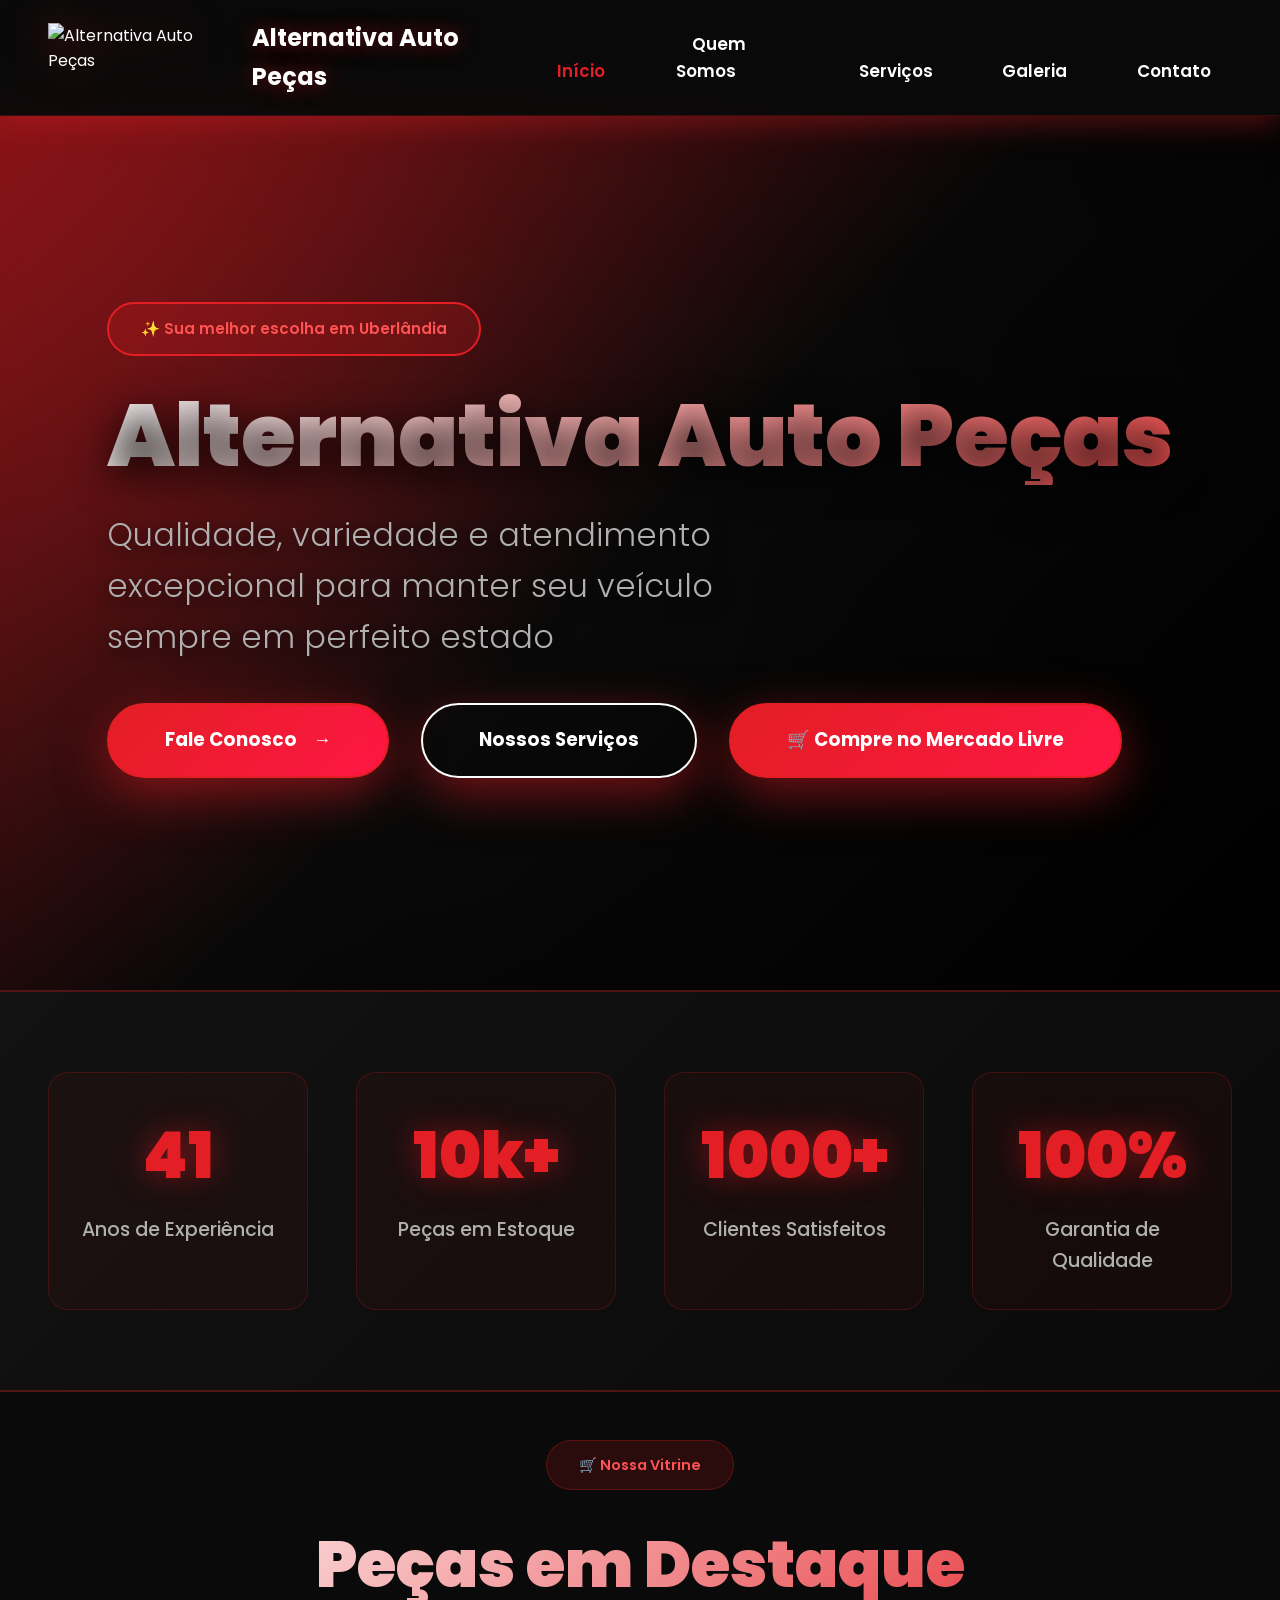
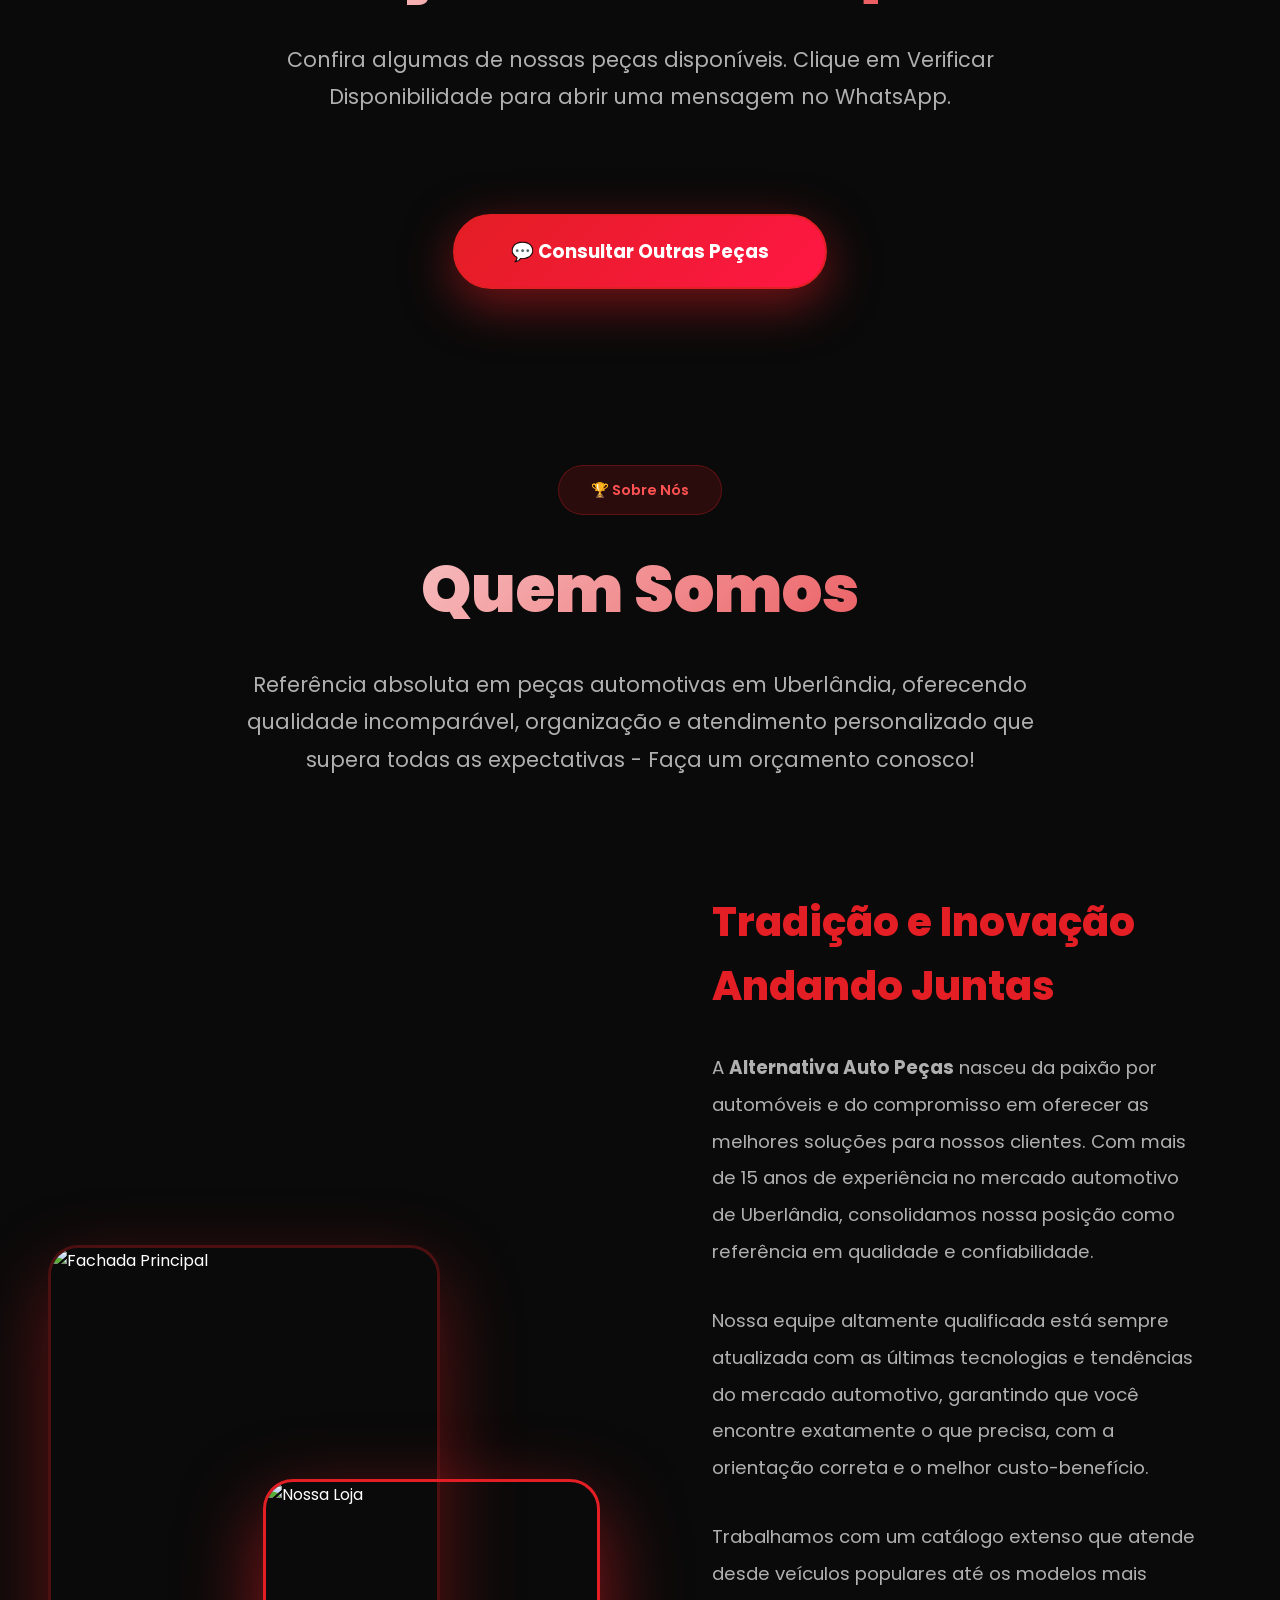
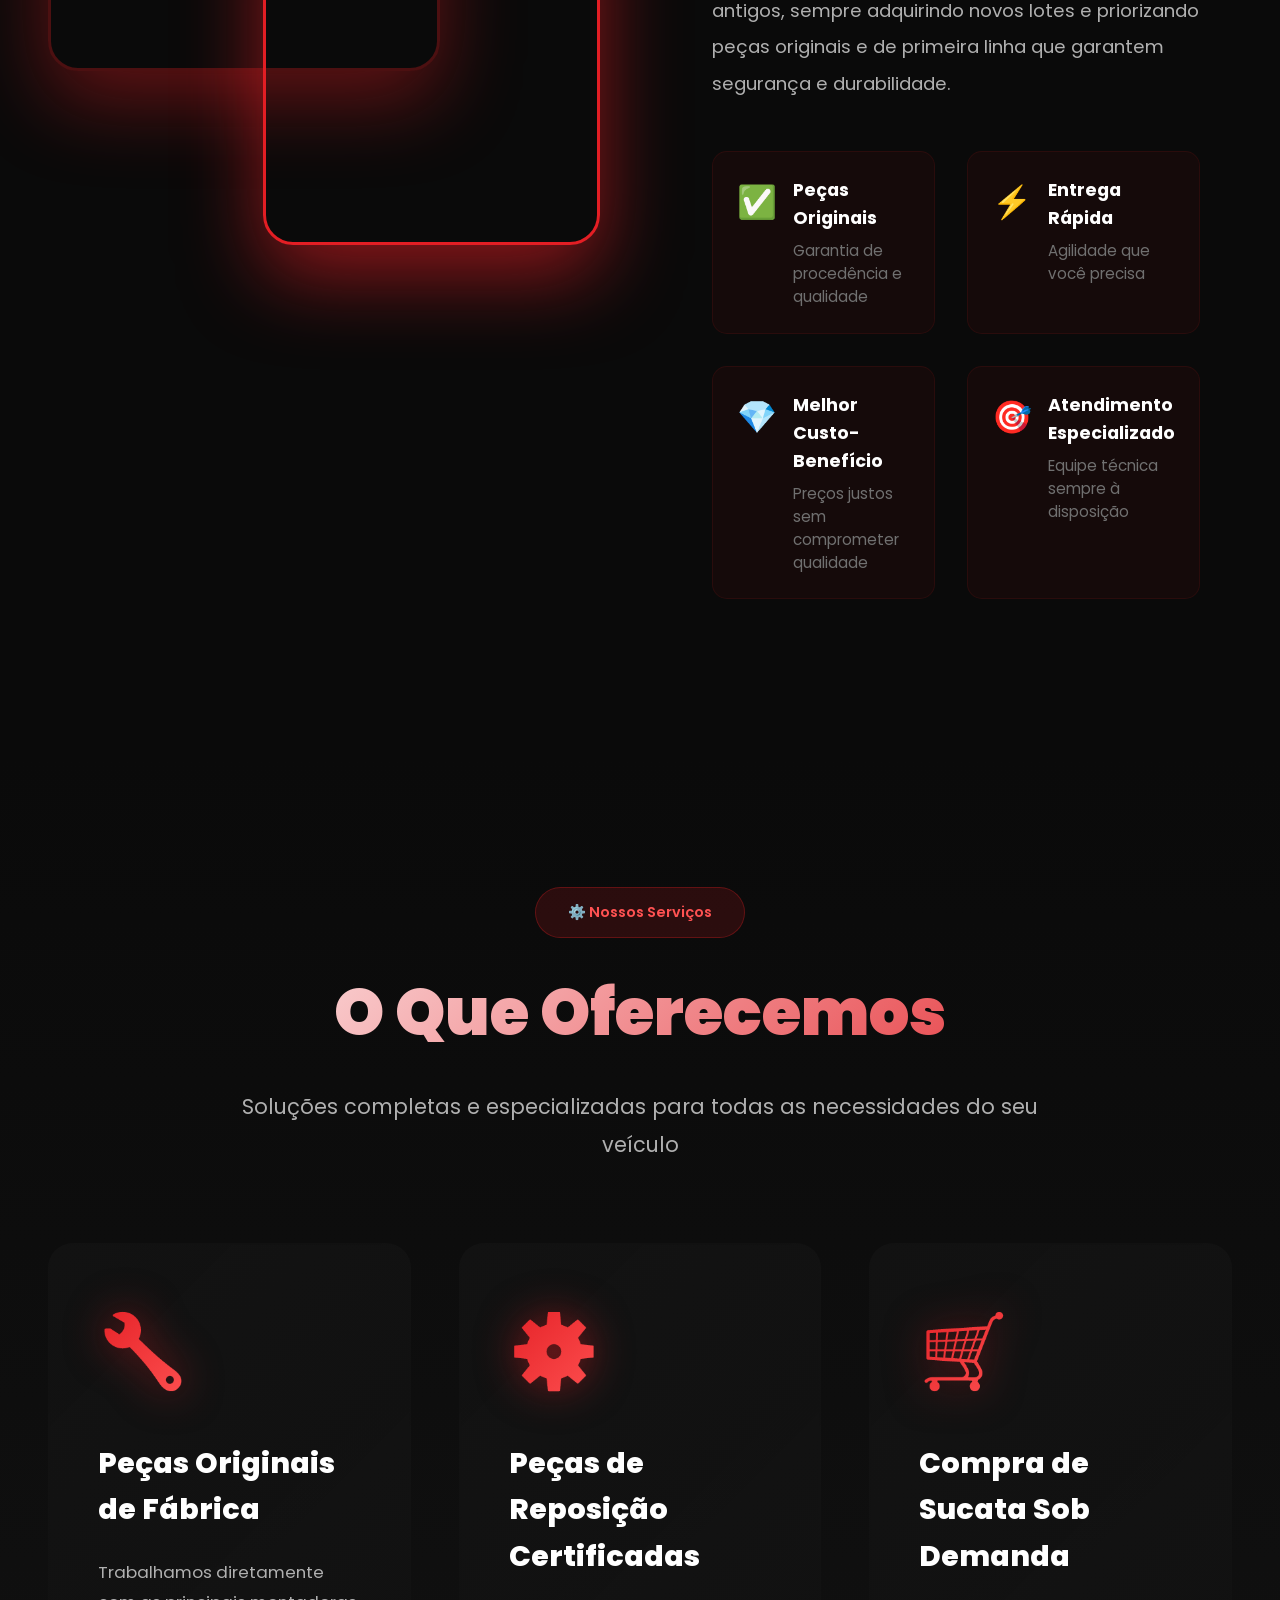
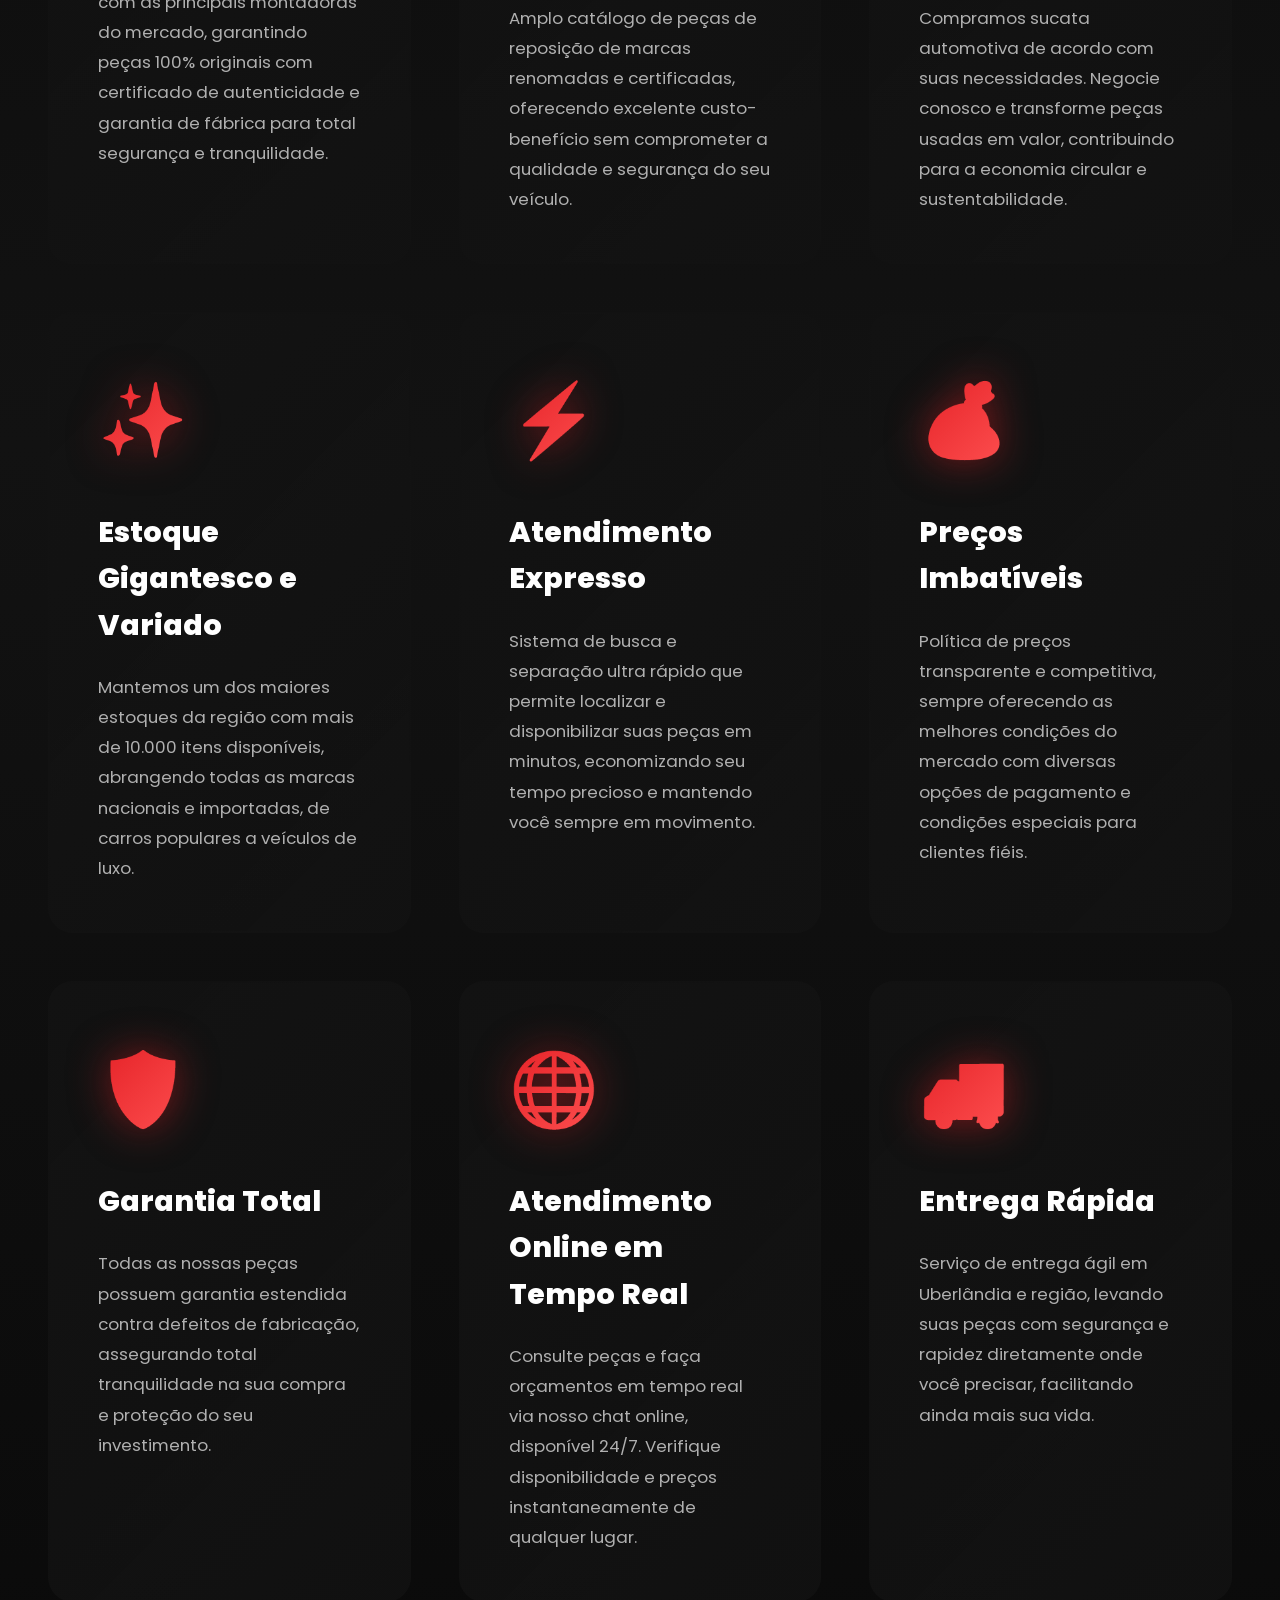
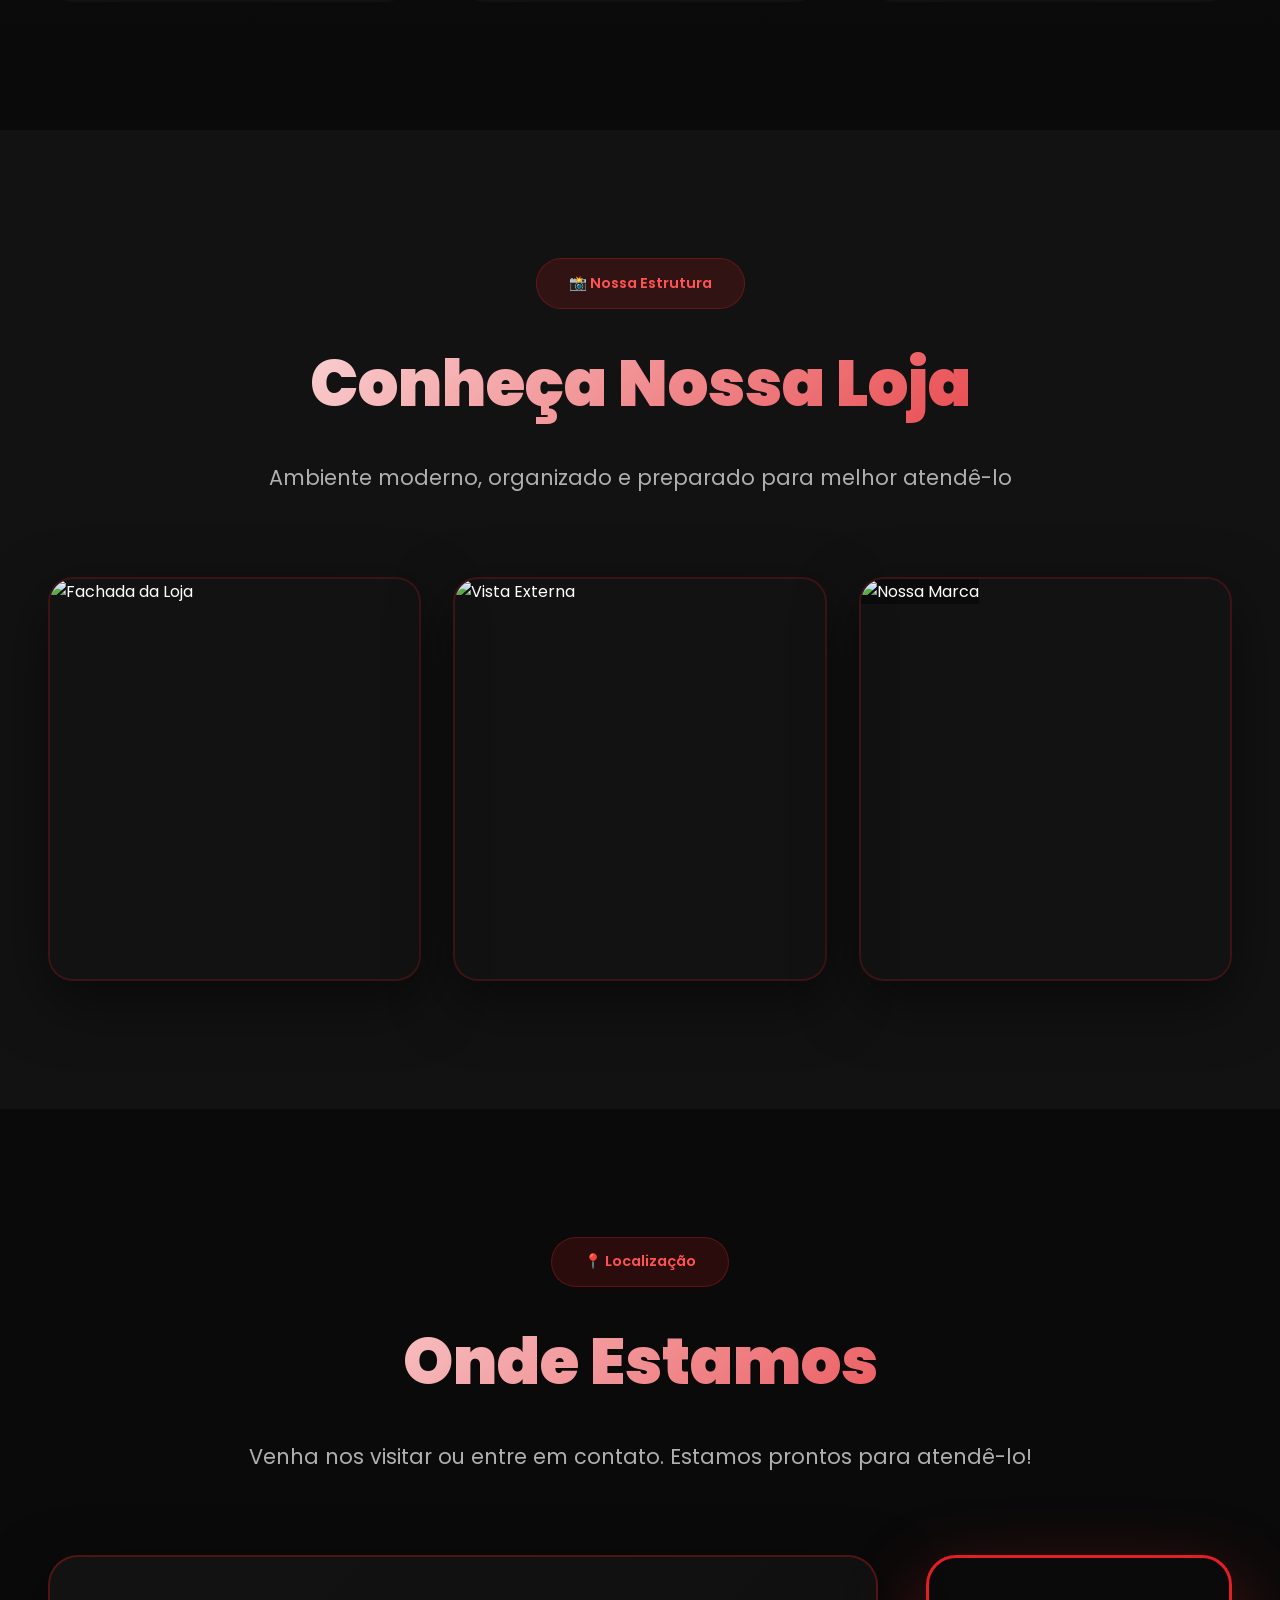
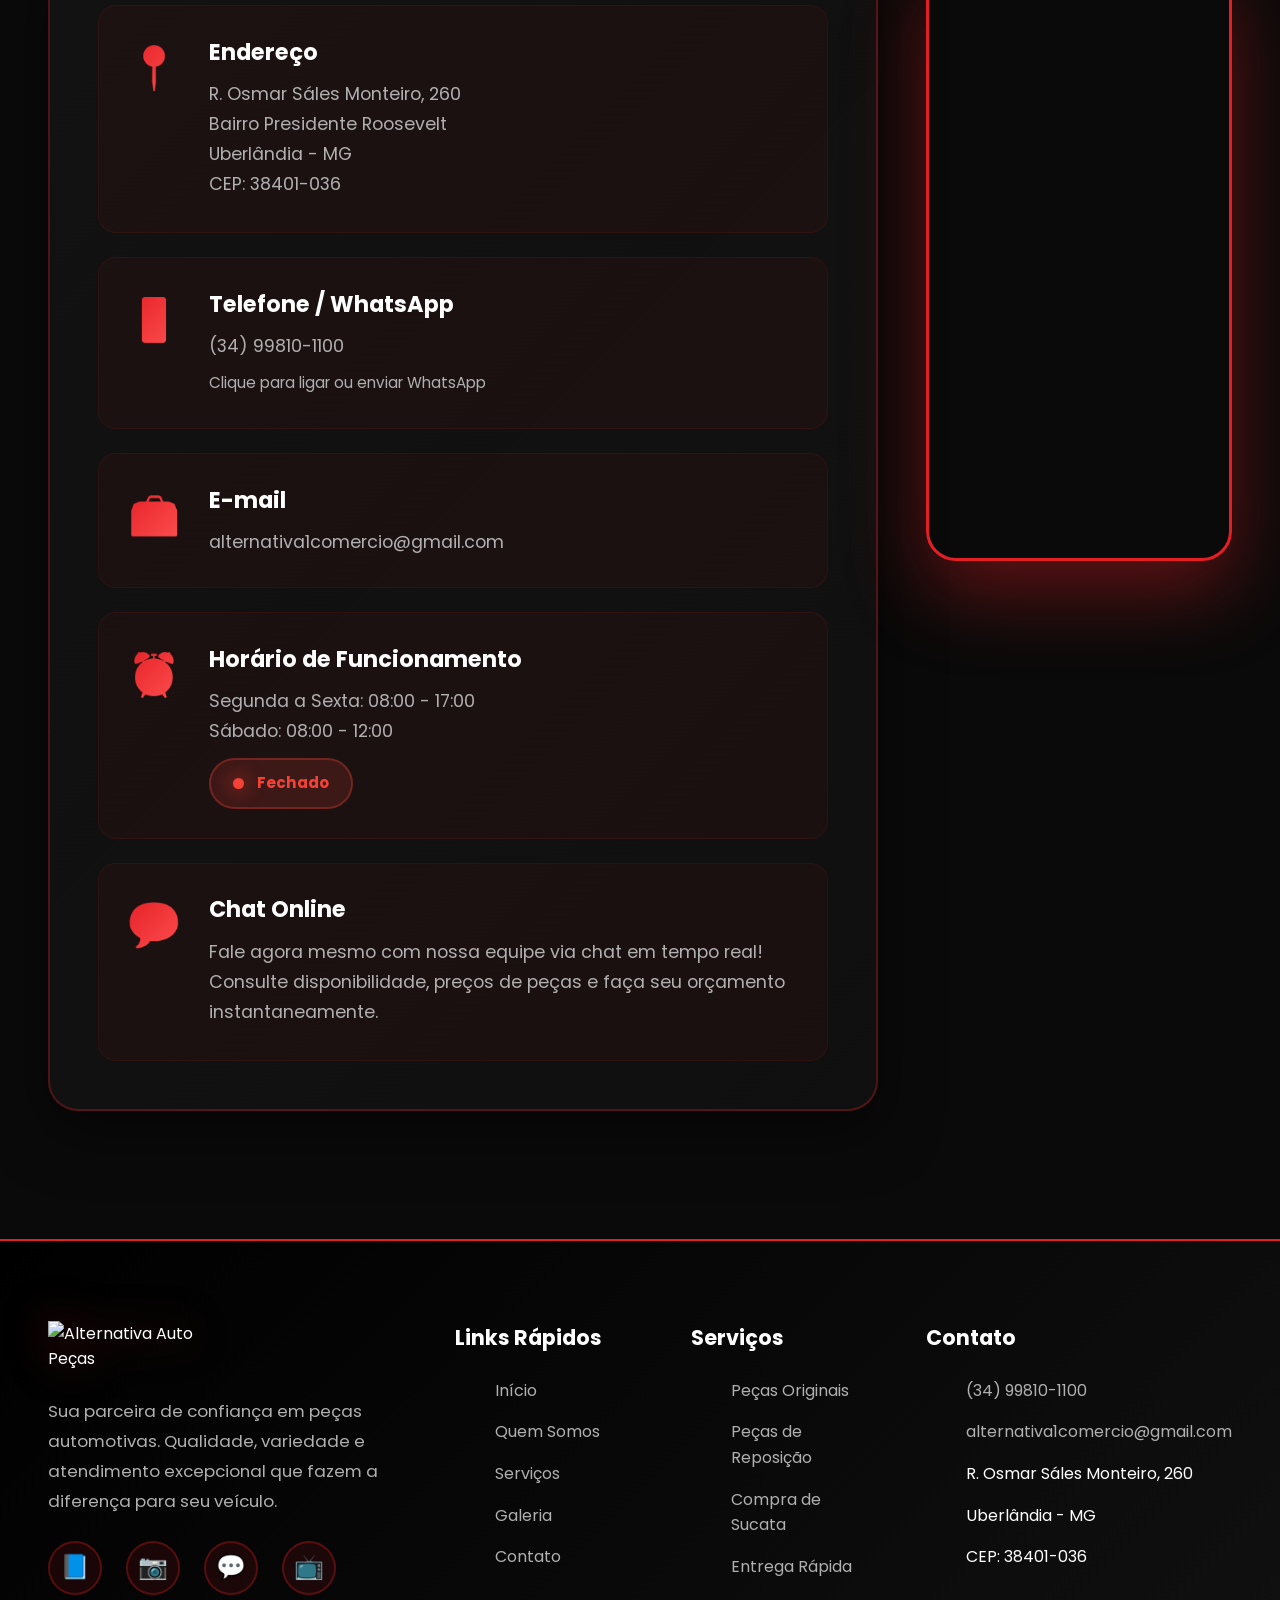
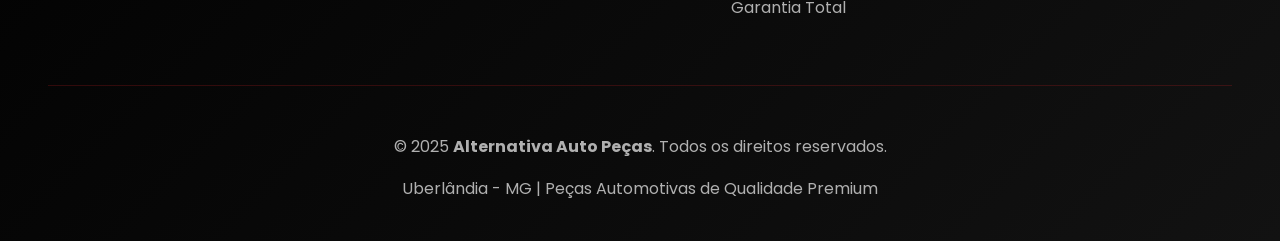
==== index.html @ 14ed237f "Update index.html" ====
<!DOCTYPE html>
<html lang="pt-BR">
<head>
    <meta charset="UTF-8">
    <meta name="viewport" content="width=device-width, initial-scale=1.0, maximum-scale=5.0, user-scalable=yes">
    <title>Alternativa Auto Peças - Líder em Peças Automotivas em Uberlândia</title>
    <link href="https://fonts.googleapis.com/css2?family=Poppins:wght@300;400;500;600;700;800;900&display=swap" rel="stylesheet">
    <style>
        * {
            margin: 0;
            --primary-red: #E31E24;
            --dark-red: #B71C1C;
            --light-red: #FF5252;
            --accent-red: #FF1744;
            --dark-bg: #0a0a0a;
            --darker-bg: #000000;
            --card-bg: #121212;
            --text-light: #ffffff;
            --text-gray: #b0b0b0;
            --text-dark-gray: #707070;
        }

        html {
            overflow-x: hidden;
            width: 100%;
        }

        body {
            font-family: 'Poppins', sans-serif;
            background: var(--dark-bg);
            color: var(--text-light);
            line-height: 1.6;
            overflow-x: hidden;
            width: 100%;
            max-width: 100vw;
        }
        
        /* Scrollbar */
        ::-webkit-scrollbar {
            width: 10px;
        }

        ::-webkit-scrollbar-track {
            background: var(--darker-bg);
        }

        ::-webkit-scrollbar-thumb {
            background: var(--primary-red);
            border-radius: 10px;
        }

        /* Header Premium */
        header {
            background: rgba(10, 10, 10, 0.95);
            padding: 1.2rem 0;
            position: fixed;
            width: 100%;
            top: 0;
            z-index: 10000;
            box-shadow: 0 5px 30px rgba(227, 30, 36, 0.4);
            backdrop-filter: blur(20px);
            border-bottom: 1px solid rgba(227, 30, 36, 0.2);
        }

        nav {
            max-width: 1600px;
            margin: 0 auto;
            display: flex;
            justify-content: space-between;
            align-items: center;
            padding: 0 3rem;
        }

        .logo-container {
            display: flex;
            align-items: center;
            gap: 1.5rem;
        }

        .logo {
            height: 70px;
            filter: drop-shadow(0 0 20px rgba(227, 30, 36, 0.6));
            transition: all 0.4s ease;
        }

        .logo:hover {
            transform: scale(1.08) rotate(-2deg);
            filter: drop-shadow(0 0 30px rgba(227, 30, 36, 0.9));
        }

        .brand-name {
            font-size: 1.5rem;
            font-weight: 700;
            color: var(--text-light);
            text-shadow: 0 0 20px rgba(227, 30, 36, 0.5);
        }

        .nav-links {
            display: flex;
            gap: 3rem;
            list-style: none;
        }

        .nav-links a {
            color: var(--text-light);
            text-decoration: none;
            font-weight: 600;
            font-size: 1.05rem;
            transition: all 0.3s ease;
            position: relative;
            padding: 0.5rem 1rem;
        }

        .nav-links a::before {
            content: '';
            position: absolute;
            top: 0;
            left: 0;
            width: 100%;
            height: 100%;
            background: linear-gradient(135deg, var(--primary-red), var(--accent-red));
            opacity: 0;
            border-radius: 8px;
            transition: opacity 0.3s ease;
            z-index: -1;
        }

        .nav-links a:hover::before {
            opacity: 0.15;
        }

        .nav-links a:hover {
            color: var(--light-red);
            transform: translateY(-2px);
        }

        /* Hero Premium */
        .hero {
            margin-top: 90px;
            height: 100vh;
            position: relative;
            display: flex;
            align-items: center;
            justify-content: center;
            overflow: hidden;
        }

        .hero-background {
            position: absolute;
            top: 0;
            left: 0;
            width: 100%;
            height: 100%;
            z-index: 0;
        }

        .hero-slider {
            position: absolute;
            top: 0;
            left: 0;
            width: 100%;
            height: 100%;
        }

        .hero-slide {
            position: absolute;
            top: 0;
            left: 0;
            width: 100%;
            height: 100%;
            opacity: 0;
            transition: opacity 2s ease-in-out;
            background-size: cover;
            background-position: center;
        }

        .hero-slide.active {
            opacity: 1;
        }

        .hero-slide::before {
            content: '';
            position: absolute;
            top: 0;
            left: 0;
            width: 100%;
            height: 100%;
            background: linear-gradient(135deg, 
                rgba(227, 30, 36, 0.85) 0%, 
                rgba(10, 10, 10, 0.7) 50%,
                rgba(0, 0, 0, 0.95) 100%);
        }

        .hero-overlay {
            position: absolute;
            top: 0;
            left: 0;
            width: 100%;
            height: 100%;
            background: radial-gradient(circle at 30% 50%, transparent 0%, rgba(0, 0, 0, 0.5) 100%);
            z-index: 1;
        }

        .hero-content {
            position: relative;
            z-index: 2;
            max-width: 1400px;
            padding: 3rem;
            animation: fadeInUp 1.2s ease;
        }

        @keyframes fadeInUp {
            from {
                opacity: 0;
                transform: translateY(50px);
            }
            to {
                opacity: 1;
                transform: translateY(0);
            }
        }

        .hero-badge {
            display: inline-block;
            background: rgba(227, 30, 36, 0.2);
            border: 2px solid var(--primary-red);
            color: var(--light-red);
            padding: 0.8rem 2rem;
            border-radius: 50px;
            font-weight: 600;
            font-size: 0.95rem;
            margin-bottom: 2rem;
            backdrop-filter: blur(10px);
            animation: pulse 3s infinite;
        }

        @keyframes pulse {
            0%, 100% {
                box-shadow: 0 0 20px rgba(227, 30, 36, 0.4);
            }
            50% {
                box-shadow: 0 0 40px rgba(227, 30, 36, 0.8);
            }
        }

        .hero h1 {
            font-size: 5.5rem;
            margin-bottom: 1.5rem;
            text-shadow: 0 10px 40px rgba(0, 0, 0, 0.9);
            font-weight: 900;
            line-height: 1.1;
            background: linear-gradient(135deg, #ffffff 0%, #ff5252 100%);
            -webkit-background-clip: text;
            -webkit-text-fill-color: transparent;
            background-clip: text;
        }

        .hero .subtitle {
            font-size: 2rem;
            margin-bottom: 2.5rem;
            color: var(--text-gray);
            text-shadow: 0 5px 20px rgba(0, 0, 0, 0.9);
            font-weight: 300;
            max-width: 700px;
        }

        .hero-buttons {
            display: flex;
            gap: 2rem;
            flex-wrap: wrap;
        }

        .cta-button {
            background: linear-gradient(135deg, var(--primary-red), var(--accent-red));
            color: white;
            padding: 1.3rem 3.5rem;
            text-decoration: none;
            border-radius: 50px;
            font-weight: 700;
            font-size: 1.15rem;
            display: inline-flex;
            align-items: center;
            gap: 1rem;
            transition: all 0.4s ease;
            box-shadow: 0 15px 50px rgba(227, 30, 36, 0.5);
            border: 2px solid var(--primary-red);
            position: relative;
            overflow: hidden;
        }

        .cta-button::before {
            content: '';
            position: absolute;
            top: 0;
            left: -100%;
            width: 100%;
            height: 100%;
            background: linear-gradient(90deg, transparent, rgba(255, 255, 255, 0.3), transparent);
            transition: left 0.6s ease;
        }

        .cta-button:hover::before {
            left: 100%;
        }

        .cta-button:hover {
            transform: translateY(-5px);
            box-shadow: 0 20px 60px rgba(227, 30, 36, 0.7);
        }
    
        .cta-secondary {
            background: transparent;
            border: 2px solid var(--text-light);
            color: var(--text-light);
        }

        .cta-secondary:hover {
            background: rgba(255, 255, 255, 0.1);
            border-color: var(--primary-red);
            color: var(--primary-red);
        }

        /* Stats Section */
        .stats-section {
            background: linear-gradient(135deg, var(--card-bg) 0%, var(--dark-bg) 100%);
            padding: 5rem 3rem;
            border-top: 2px solid rgba(227, 30, 36, 0.3);
            border-bottom: 2px solid rgba(227, 30, 36, 0.3);
        }

        .stats-container {
            max-width: 1600px;
            margin: 0 auto;
            display: grid;
            grid-template-columns: repeat(auto-fit, minmax(250px, 1fr));
            gap: 3rem;
        }

        .stat-card {
            text-align: center;
            padding: 2rem;
            background: rgba(227, 30, 36, 0.05);
            border-radius: 20px;
            border: 1px solid rgba(227, 30, 36, 0.2);
            transition: all 0.4s ease;
        }

        .stat-card:hover {
            transform: translateY(-10px);
            background: rgba(227, 30, 36, 0.1);
            border-color: var(--primary-red);
            box-shadow: 0 20px 60px rgba(227, 30, 36, 0.3);
        }

        .stat-number {
            font-size: 4rem;
            font-weight: 900;
            color: var(--primary-red);
            margin-bottom: 0.5rem;
            text-shadow: 0 0 30px rgba(227, 30, 36, 0.5);
        }

        .stat-label {
            font-size: 1.2rem;
            color: var(--text-gray);
            font-weight: 500;
        }

        /* About Section Premium */
        .about-section {
            padding: 8rem 3rem;
            max-width: 1600px;
            margin: 0 auto;
        }

        .section-header {
            text-align: center;
            margin-bottom: 5rem;
        }

        .section-badge {
            display: inline-block;
            background: rgba(227, 30, 36, 0.15);
            color: var(--light-red);
            padding: 0.8rem 2rem;
            border-radius: 50px;
            font-weight: 600;
            font-size: 0.9rem;
            margin-bottom: 1.5rem;
            border: 1px solid rgba(227, 30, 36, 0.3);
        }

        .section-title {
            font-size: 4rem;
            font-weight: 900;
            margin-bottom: 1.5rem;
            background: linear-gradient(135deg, var(--text-light) 0%, var(--primary-red) 100%);
            -webkit-background-clip: text;
            -webkit-text-fill-color: transparent;
            background-clip: text;
        }

        .section-description {
            font-size: 1.3rem;
            color: var(--text-gray);
            max-width: 800px;
            margin: 0 auto;
            line-height: 1.8;
        }

        .about-grid {
            display: grid;
            grid-template-columns: 1fr 1fr;
            gap: 5rem;
            align-items: center;
            margin-top: 4rem;
        }

        .about-images {
            position: relative;
            height: 600px;
        }

        .about-image-main {
            position: absolute;
            top: 0;
            left: 0;
            width: 70%;
            height: 70%;
            border-radius: 30px;
            overflow: hidden;
            box-shadow: 0 30px 80px rgba(227, 30, 36, 0.4);
            border: 3px solid rgba(227, 30, 36, 0.3);
        }

        .about-image-secondary {
            position: absolute;
            bottom: 0;
            right: 0;
            width: 60%;
            height: 60%;
            border-radius: 30px;
            overflow: hidden;
            box-shadow: 0 30px 80px rgba(227, 30, 36, 0.6);
            border: 3px solid var(--primary-red);
        }

        .about-image-main img,
        .about-image-secondary img {
            width: 100%;
            height: 100%;
            object-fit: cover;
            transition: transform 0.6s ease;
        }

        .about-image-main:hover img,
        .about-image-secondary:hover img {
            transform: scale(1.1);
        }

        .about-content {
            padding: 2rem;
        }

        .about-content h3 {
            font-size: 2.5rem;
            color: var(--primary-red);
            margin-bottom: 2rem;
            font-weight: 800;
        }

        .about-content p {
            font-size: 1.15rem;
            color: var(--text-gray);
            line-height: 2;
            margin-bottom: 2rem;
        }

        .about-features {
            display: grid;
            grid-template-columns: 1fr 1fr;
            gap: 2rem;
            margin-top: 3rem;
        }

        .feature-item {
            display: flex;
            align-items: start;
            gap: 1rem;
            padding: 1.5rem;
            background: rgba(227, 30, 36, 0.05);
            border-radius: 15px;
            border: 1px solid rgba(227, 30, 36, 0.1);
            transition: all 0.3s ease;
        }

        .feature-item:hover {
            background: rgba(227, 30, 36, 0.1);
            transform: translateX(10px);
            border-color: var(--primary-red);
        }

        .feature-icon {
            font-size: 2rem;
            min-width: 40px;
        }

        .feature-text h4 {
            color: var(--text-light);
            font-size: 1.1rem;
            margin-bottom: 0.5rem;
            font-weight: 700;
        }

        .feature-text p {
            color: var(--text-dark-gray);
            font-size: 0.95rem;
            margin: 0;
            line-height: 1.5;
        }

        /* Services Premium */
        .services-section {
            padding: 8rem 3rem;
            background: linear-gradient(180deg, var(--dark-bg) 0%, var(--card-bg) 50%, var(--dark-bg) 100%);
        }

        .services-grid {
            max-width: 1600px;
            margin: 4rem auto 0;
            display: grid;
            grid-template-columns: repeat(auto-fit, minmax(350px, 1fr));
            gap: 3rem;
        }

        .service-card {
            background: linear-gradient(135deg, var(--card-bg) 0%, rgba(18, 18, 18, 0.8) 100%);
            padding: 3rem;
            border-radius: 25px;
            position: relative;
            overflow: hidden;
            border: 2px solid transparent;
            transition: all 0.5s ease;
        }

        .service-card::before {
            content: '';
            position: absolute;
            top: 0;
            left: 0;
            width: 100%;
            height: 100%;
            background: linear-gradient(135deg, var(--primary-red), var(--accent-red));
            opacity: 0;
            transition: opacity 0.5s ease;
            z-index: 0;
        }

        .service-card:hover::before {
            opacity: 0.05;
        }

        .service-card:hover {
            transform: translateY(-15px);
            border-color: var(--primary-red);
            box-shadow: 0 30px 80px rgba(227, 30, 36, 0.4);
        }

        .service-card-content {
            position: relative;
            z-index: 1;
        }

        .service-icon {
            font-size: 4.5rem;
            margin-bottom: 2rem;
            display: inline-block;
            background: linear-gradient(135deg, var(--primary-red), var(--light-red));
            -webkit-background-clip: text;
            -webkit-text-fill-color: transparent;
            background-clip: text;
            filter: drop-shadow(0 0 20px rgba(227, 30, 36, 0.5));
        }

        .service-card h3 {
            font-size: 1.8rem;
            color: var(--text-light);
            margin-bottom: 1.5rem;
            font-weight: 800;
        }

        .service-card p {
            color: var(--text-gray);
            font-size: 1.05rem;
            line-height: 1.8;
        }

        /* Location Section */
       /* ==================== LOCATION SECTION - RESPONSIVA (PC: LADO A LADO | MOBILE: EMPILHADO) ==================== */
.location-section {
    padding: 8rem 3rem;
    max-width: 1600px;
    margin: 0 auto;
}

.location-grid {
    display: flex;
    flex-wrap: wrap;
    gap: 3rem;
    margin-top: 4rem;
    justify-content: center;
    align-items: stretch;
}

.location-info {
    flex: 1 1 400px;
    background: linear-gradient(135deg, var(--card-bg) 0%, rgba(18, 18, 18, 0.8) 100%);
    padding: 3rem;
    border-radius: 30px;
    border: 2px solid rgba(227, 30, 36, 0.3);
    box-shadow: 0 20px 60px rgba(0, 0, 0, 0.5);
    display: flex;
    flex-direction: column;
    gap: 1.5rem;
}

.contact-item {
    display: flex;
    align-items: flex-start;
    gap: 1.8rem;
    padding: 1.8rem;
    background: rgba(227, 30, 36, 0.05);
    border-radius: 18px;
    transition: all 0.4s ease;
    border: 1px solid rgba(227, 30, 36, 0.1);
}

.contact-item:hover {
    background: rgba(227, 30, 36, 0.1);
    transform: translateX(12px);
    border-color: var(--primary-red);
    box-shadow: 0 8px 30px rgba(227, 30, 36, 0.3);
}

.contact-icon {
    font-size: 2.6rem;
    min-width: 50px;
    background: linear-gradient(135deg, var(--primary-red), var(--light-red));
    -webkit-background-clip: text;
    -webkit-text-fill-color: transparent;
    background-clip: text;
    flex-shrink: 0;
}

.contact-details h3 {
    color: var(--text-light);
    font-size: 1.4rem;
    margin-bottom: 0.6rem;
    font-weight: 700;
}

.contact-details p,
.contact-details a {
    color: var(--text-gray);
    text-decoration: none;
    font-size: 1.1rem;
    line-height: 1.7;
    word-wrap: break-word;
    margin: 0.2rem 0;
}

.contact-details a:hover {
    color: var(--light-red);
}

.status-badge {
    display: inline-flex;
    align-items: center;
    gap: 0.8rem;
    background: rgba(76, 175, 80, 0.15);
    color: #4CAF50;
    padding: 0.7rem 1.4rem;
    border-radius: 30px;
    font-size: 0.95rem;
    font-weight: 700;
    border: 2px solid rgba(76, 175, 80, 0.3);
    margin-top: 0.5rem;
}

.status-dot {
    width: 11px;
    height: 11px;
    background: #4CAF50;
    border-radius: 50%;
    animation: statusPulse 2s infinite;
    box-shadow: 0 0 18px #4CAF50;
}

.map-container {
    flex: 1 1 500px;
    position: relative;
    border-radius: 30px;
    overflow: hidden;
    box-shadow: 0 30px 80px rgba(227, 30, 36, 0.4);
    border: 3px solid var(--primary-red);
    height: 600px;
}

.map-container iframe {
    width: 100%;
    height: 100%;
    border: none;
}

/* ==================== RESPONSIVO: MOBILE = EMPILHADO ==================== */
@media (max-width: 992px) {
    .location-grid {
        flex-direction: column;
        align-items: center;
    }

    .location-info,
    .map-container {
        flex: 1 1 auto;
        width: 100%;
        max-width: 500px;
    }

    .map-container {
        height: 400px;
    }

    .contact-item {
        padding: 1.5rem;
        gap: 1.5rem;
    }

    .contact-icon {
        font-size: 2.3rem;
    }

    .contact-details h3 {
        font-size: 1.3rem;
    }

    .contact-details p,
    .contact-details a {
        font-size: 1rem;
    }
}

@media (max-width: 576px) {
    .location-section {
        padding: 5rem 1.5rem;
    }

    .location-info {
        padding: 2rem;
        gap: 1.2rem;
    }

    .contact-item {
        flex-direction: column;
        text-align: center;
        gap: 1rem;
        padding: 1.6rem;
    }

    .contact-icon {
        align-self: center;
    }

    .map-container {
        height: 300px;
        border-radius: 20px;
        border-width: 2px;
    }

    .status-badge {
        font-size: 0.9rem;
        padding: 0.6rem 1.2rem;
    }
}
        /* MG Map */
        .mg-map-container {
            margin-top: 4rem;
            background: var(--card-bg);
            padding: 3rem;
            border-radius: 30px;
            border: 2px solid rgba(227, 30, 36, 0.3);
            text-align: center;
        }

        .mg-map-container h3 {
            font-size: 2rem;
            color: var(--primary-red);
            margin-bottom: 2rem;
            font-weight: 800;
        }

        .mg-map {
            max-width: 600px;
            margin: 0 auto;
            position: relative;
            aspect-ratio: 1 / 1;
        }

        .mg-map-shape {
            width: 100%;
            height: 100%;
            background: linear-gradient(135deg, rgba(227, 30, 36, 0.2), rgba(227, 30, 36, 0.05));
            -webkit-mask-image: url('data:image/svg+xml;utf8,<svg xmlns="http://www.w3.org/2000/svg" viewBox="0 0 612 612"><path d="M35,298 L40,280 L47,264 L56,250 L67,238 L80,228 L95,220 L112,214 L130,210 L150,208 L170,208 L190,210 L210,214 L228,220 L245,228 L260,238 L273,250 L284,264 L293,280 L300,298 L304,316 L306,336 L306,356 L304,376 L300,394 L293,410 L284,425 L273,438 L260,449 L245,458 L228,465 L210,470 L190,473 L170,474 L150,473 L130,470 L112,465 L95,458 L80,449 L67,438 L56,425 L47,410 L40,394 L35,376 L33,356 L33,336 L35,316 Z M320,180 L335,175 L352,172 L370,171 L388,172 L405,175 L420,180 L434,187 L447,196 L458,207 L468,220 L476,235 L482,251 L487,268 L489,286 L489,304 L487,322 L482,339 L476,355 L468,370 L458,383 L447,394 L434,403 L420,410 L405,415 L388,418 L370,419 L352,418 L335,415 L320,410 M485,80 L500,75 L515,72 L530,71 L545,72 L560,75 L573,80 L585,87 L595,96 L603,107 L609,120 L612,134 L612,149 L609,164 L603,178 L595,191 L585,202 L573,211 L560,218 L545,223 L530,226 L515,227 L500,226 L485,223"/></svg>');
            mask-image: url('data:image/svg+xml;utf8,<svg xmlns="http://www.w3.org/2000/svg" viewBox="0 0 612 612"><path d="M35,298 L40,280 L47,264 L56,250 L67,238 L80,228 L95,220 L112,214 L130,210 L150,208 L170,208 L190,210 L210,214 L228,220 L245,228 L260,238 L273,250 L284,264 L293,280 L300,298 L304,316 L306,336 L306,356 L304,376 L300,394 L293,410 L284,425 L273,438 L260,449 L245,458 L228,465 L210,470 L190,473 L170,474 L150,473 L130,470 L112,465 L95,458 L80,449 L67,438 L56,425 L47,410 L40,394 L35,376 L33,356 L33,336 L35,316 Z M320,180 L335,175 L352,172 L370,171 L388,172 L405,175 L420,180 L434,187 L447,196 L458,207 L468,220 L476,235 L482,251 L487,268 L489,286 L489,304 L487,322 L482,339 L476,355 L468,370 L458,383 L447,394 L434,403 L420,410 L405,415 L388,418 L370,419 L352,418 L335,415 L320,410 M485,80 L500,75 L515,72 L530,71 L545,72 L560,75 L573,80 L585,87 L595,96 L603,107 L609,120 L612,134 L612,149 L609,164 L603,178 L595,191 L585,202 L573,211 L560,218 L545,223 L530,226 L515,227 L500,226 L485,223"/></svg>');
            -webkit-mask-size: contain;
            -webkit-mask-position: center;
            -webkit-mask-repeat: no-repeat;
            mask-size: contain;
            mask-position: center;
            mask-repeat: no-repeat;
            box-shadow: 0 20px 60px rgba(227, 30, 36, 0.4);
            border-radius: 15px;
            transition: all 0.4s ease;
            position: relative;
        }

        .mg-map-shape:hover {
            background: linear-gradient(135deg, rgba(227, 30, 36, 0.35), rgba(227, 30, 36, 0.15));
            transform: translateY(-5px);
            box-shadow: 0 30px 80px rgba(227, 30, 36, 0.5);
        }

        .mg-map-label {
            position: absolute;
            top: 50%;
            left: 50%;
            transform: translate(-50%, -50%);
            font-size: 2rem;
            font-weight: 900;
            color: rgba(227, 30, 36, 0.15);
            pointer-events: none;
            text-transform: uppercase;
            letter-spacing: 3px;
        }

        .mg-map svg {
            width: 100%;
            height: auto;
            filter: drop-shadow(0 10px 40px rgba(227, 30, 36, 0.4));
        }

        .city-pin {
            position: absolute;
            top: 50%;
            left: 48%;
            transform: translate(-50%, -50%);
            background: var(--primary-red);
            width: 30px;
            height: 30px;
            border-radius: 50% 50% 50% 0;
            transform: rotate(-45deg);
            animation: pinBounce 2s infinite;
            box-shadow: 0 0 30px rgba(227, 30, 36, 0.8);
        }

        .city-pin::after {
            content: '';
            position: absolute;
            top: 50%;
            left: 50%;
            transform: translate(-50%, -50%);
            width: 14px;
            height: 14px;
            background: white;
            border-radius: 50%;
        }

        .city-label {
            position: absolute;
            top: 45%;
            left: 55%;
            background: var(--primary-red);
            color: white;
            padding: 0.8rem 1.5rem;
            border-radius: 10px;
            font-weight: 700;
            font-size: 1.1rem;
            box-shadow: 0 10px 30px rgba(227, 30, 36, 0.5);
            animation: labelFloat 3s infinite;
        }

        @keyframes pinBounce {
            0%, 100% {
                transform: rotate(-45deg) translateY(0);
            }
            50% {
                transform: rotate(-45deg) translateY(-10px);
            }
        }

        @keyframes labelFloat {
            0%, 100% {
                transform: translateY(0);
            }
            50% {
                transform: translateY(-8px);
            }
        }

        /* Gallery Section */
        .gallery-section {
            padding: 8rem 3rem;
            background: var(--card-bg);
        }

        .gallery-grid {
            max-width: 1600px;
            margin: 4rem auto 0;
            display: grid;
            grid-template-columns: repeat(3, 1fr);
            gap: 2rem;
        }

        .gallery-item {
            position: relative;
            height: 400px;
            border-radius: 25px;
            overflow: hidden;
            cursor: pointer;
            box-shadow: 0 20px 60px rgba(0, 0, 0, 0.5);
            border: 2px solid rgba(227, 30, 36, 0.2);
            transition: all 0.5s ease;
        }

        .gallery-item:hover {
            transform: translateY(-10px);
            border-color: var(--primary-red);
            box-shadow: 0 30px 80px rgba(227, 30, 36, 0.5);
        }

        .gallery-item img {
            width: 100%;
            height: 100%;
            object-fit: cover;
            transition: transform 0.6s ease;
        }

        .gallery-item:hover img {
            transform: scale(1.15);
        }

        .gallery-overlay {
            position: absolute;
            top: 0;
            left: 0;
            width: 100%;
            height: 100%;
            background: linear-gradient(180deg, transparent 0%, rgba(227, 30, 36, 0.9) 100%);
            opacity: 0;
            transition: opacity 0.5s ease;
            display: flex;
            align-items: flex-end;
            padding: 2rem;
        }

        .gallery-item:hover .gallery-overlay {
            opacity: 1;
        }

        .gallery-text {
            color: white;
            font-size: 1.5rem;
            font-weight: 700;
        }

        /* Footer Premium */
        footer {
            background: linear-gradient(135deg, var(--darker-bg) 0%, var(--card-bg) 100%);
            padding: 5rem 3rem 2rem;
            border-top: 2px solid var(--primary-red);
        }

        .footer-content {
            max-width: 1600px;
            margin: 0 auto;
        }

        .footer-grid {
            display: grid;
            grid-template-columns: 2fr 1fr 1fr 1fr;
            gap: 4rem;
            margin-bottom: 4rem;
        }

        .footer-brand {
            display: flex;
            flex-direction: column;
            gap: 1.5rem;
        }

        .footer-brand img {
            width: 180px;
            filter: drop-shadow(0 0 20px rgba(227, 30, 36, 0.5));
        }

        .footer-brand p {
            color: var(--text-gray);
            font-size: 1.05rem;
            line-height: 1.8;
        }

        .footer-column h4 {
            color: var(--text-light);
            font-size: 1.3rem;
            margin-bottom: 1.5rem;
            font-weight: 700;
        }

        .footer-links {
            list-style: none;
            display: flex;
            flex-direction: column;
            gap: 1rem;
        }

        .footer-links a {
            color: var(--text-gray);
            text-decoration: none;
            transition: all 0.3s ease;
            display: inline-block;
        }

        .footer-links a:hover {
            color: var(--primary-red);
            transform: translateX(5px);
        }

        .social-links {
            display: flex;
            gap: 1.5rem;
        }

        .social-link {
            width: 50px;
            height: 50px;
            background: rgba(227, 30, 36, 0.1);
            border: 2px solid rgba(227, 30, 36, 0.3);
            border-radius: 50%;
            display: flex;
            align-items: center;
            justify-content: center;
            font-size: 1.5rem;
            color: var(--text-gray);
            transition: all 0.4s ease;
            text-decoration: none;
        }

        .social-link:hover {
            background: var(--primary-red);
            border-color: var(--primary-red);
            color: white;
            transform: translateY(-5px) rotate(10deg);
            box-shadow: 0 10px 30px rgba(227, 30, 36, 0.5);
        }

        .footer-bottom {
            text-align: center;
            padding-top: 3rem;
            border-top: 1px solid rgba(227, 30, 36, 0.2);
            color: var(--text-gray);
        }

        .footer-bottom p {
            font-size: 1rem;
            margin-bottom: 0.5rem;
        }

        /* Mobile Menu */
        .mobile-menu-btn {
            display: none;
            flex-direction: column;
            gap: 6px;
            background: none;
            border: none;
            cursor: pointer;
            padding: 0.5rem;
        }

        .mobile-menu-btn span {
            width: 30px;
            height: 3px;
            background: var(--text-light);
            transition: all 0.3s ease;
            border-radius: 3px;
        }

        /* Responsive Design */
        @media (max-width: 1200px) {
            .hero h1 {
                font-size: 4rem;
            }

            .section-title {
                font-size: 3rem;
            }

            .about-grid,
            .location-grid {
                grid-template-columns: 1fr;
                gap: 3rem;
            }

            .footer-grid {
                grid-template-columns: 1fr 1fr;
                gap: 3rem;
            }

            .gallery-grid {
                grid-template-columns: repeat(2, 1fr);
            }
        }

        @media (max-width: 968px) {
            nav {
                padding: 0 1.5rem;
            }

            .nav-links {
                display: none;
            }

            .mobile-menu-btn {
                display: flex;
            }

            .hero {
                height: 80vh;
            }

            .hero h1 {
                font-size: 3rem;
            }

            .hero .subtitle {
                font-size: 1.5rem;
            }

            .hero-buttons {
                flex-direction: column;
                align-items: flex-start;
            }

            .section-title {
                font-size: 2.5rem;
            }

            .stats-container {
                grid-template-columns: repeat(2, 1fr);
                gap: 2rem;
            }

            .services-grid {
                grid-template-columns: 1fr;
            }

            .about-images {
                height: 400px;
            }

            .about-features {
                grid-template-columns: 1fr;
            }

            .footer-grid {
                grid-template-columns: 1fr;
                gap: 2rem;
            }

            .gallery-grid {
                grid-template-columns: 1fr;
            }
        }

        @media (max-width: 640px) {
            .hero h1 {
                font-size: 2.2rem;
            }

            .hero .subtitle {
                font-size: 1.2rem;
            }

            .section-title {
                font-size: 2rem;
            }

            .stats-container {
                grid-template-columns: 1fr;
            }

            .stat-number {
                font-size: 3rem;
            }

            .cta-button {
                padding: 1rem 2rem;
                font-size: 1rem;
            }
        }

        /* Scroll Animations */
        .fade-in {
            opacity: 0;
            transform: translateY(50px);
            transition: opacity 0.8s ease, transform 0.8s ease;
        }

        .fade-in.visible {
            opacity: 1;
            transform: translateY(0);
        }

        .fade-in-left {
            opacity: 0;
            transform: translateX(-50px);
            transition: opacity 0.8s ease, transform 0.8s ease;
        }

        .fade-in-left.visible {
            opacity: 1;
            transform: translateX(0);
        }

        .fade-in-right {
            opacity: 0;
            transform: translateX(50px);
            transition: opacity 0.8s ease, transform 0.8s ease;
        }

        .fade-in-right.visible {
            opacity: 1;
            transform: translateX(0);
        }

        /* Scroll Progress Bar */
        .scroll-progress {
            position: fixed;
            top: 0;
            left: 0;
            width: 0;
            height: 4px;
            background: linear-gradient(90deg, var(--primary-red), var(--accent-red));
            z-index: 10001;
            transition: width 0.1s ease;
        }

        /* Tawk.to Widget Styling */
        #tawkchat-container {
            z-index: 9999 !important;
        }
    </style>
</head>
<body>
    <div class="scroll-progress"></div>

    <header>
        <nav>
            <div class="logo-container">
                <img src="https://i.imgur.com/NNbDyGP.png" alt="Alternativa Auto Peças" class="logo">
                <span class="brand-name">Alternativa Auto Peças</span>
            </div>
            <ul class="nav-links">
                <li><a href="#inicio">Início</a></li>
                <li><a href="#quem-somos">Quem Somos</a></li>
                <li><a href="#servicos">Serviços</a></li>
                <li><a href="#galeria">Galeria</a></li>
                <li><a href="#contato">Contato</a></li>
            </ul>
            <button class="mobile-menu-btn" aria-label="Menu">
                <span></span>
                <span></span>
                <span></span>
            </button>
        </nav>
    </header>

    <section id="inicio" class="hero">
        <div class="hero-background">
            <div class="hero-slider">
                <div class="hero-slide active" style="background-image: url('https://i.imgur.com/oizgGqQ.jpeg');"></div>
                <div class="hero-slide" style="background-image: url('https://i.imgur.com/XjCgDp5.jpeg');"></div>
            </div>
            <div class="hero-overlay"></div>
        </div>
        <div class="hero-content">
            <div class="hero-badge">✨ Sua melhor escolha em Uberlândia</div>
            <h1>Alternativa Auto Peças</h1>
            <p class="subtitle">Qualidade, variedade e atendimento excepcional para manter seu veículo sempre em perfeito estado</p>
            <div class="hero-buttons">
                <a href="#contato" class="cta-button">
                    <span>Fale Conosco</span>
                    <span>→</span>
                </a>
                <a href="#servicos" class="cta-button cta-secondary">
                    <span>Nossos Serviços</span>
                </a>
                <a href="https://www.mercadolivre.com.br/perfil/ronaldobh" target="_blank" rel="noopener noreferrer" class="cta-button cta-mercado-livre">
                    <span>🛒 Compre no Mercado Livre</span>
                </a>
            </div>
        </div>
    </section>

    <section class="stats-section">
        <div class="stats-container">
            <div class="stat-card fade-in">
                <div class="stat-number">41</div>
                <div class="stat-label">Anos de Experiência</div>
            </div>
            <div class="stat-card fade-in">
                <div class="stat-number"> 10k+ </div>
                <div class="stat-label">Peças em Estoque</div>
            </div>
            <div class="stat-card fade-in">
                <div class="stat-number"> 1000+ </div>
                <div class="stat-label">Clientes Satisfeitos</div>
            </div>
            <div class="stat-card fade-in">
                <div class="stat-number"> 100% </div>
                <div class="stat-label">Garantia de Qualidade</div>
            </div>
        </div>
    </section>
<!-- VITRINE: peças em destaque -->
<section id="vitrine" class="products-section" style="padding:3rem;">
  <div class="section-header fade-in">
    <div class="section-badge">🛒 Nossa Vitrine</div>
    <h2 class="section-title">Peças em Destaque</h2>
    <p class="section-description">Confira algumas de nossas peças disponíveis. Clique em Verificar Disponibilidade para abrir uma mensagem no WhatsApp.</p>
  </div>

  <div id="productsGrid" class="products-grid" style="display:grid;grid-template-columns:repeat(auto-fit,minmax(240px,1fr));gap:18px;margin-top:20px;"></div>

  <div style="margin-top:18px;text-align:center;">
    <a href="https://wa.me/5534998101100?text=Olá!%20Gostaria%20de%20ver%20outras%20peças" class="cta-button">💬 Consultar Outras Peças</a>
  </div>
</section>

<!-- include vitrine JS -->
<script>
  window.__SUPABASE_CONFIG = window.__SUPABASE_CONFIG || {};
  window.__SUPABASE_CONFIG.SUPABASE_URL = 'https://huqynzdklugllbvyiyjz.supabase.co';
  window.__SUPABASE_CONFIG.SUPABASE_ANON_KEY = 'eyJhbGciOiJIUzI1NiIsInR5cCI6IkpXVCJ9.eyJpc3MiOiJzdXBhYmFzZSIsInJlZiI6Imh1cXluemRrbHVnbGxidnlpeWp6Iiwicm9sZSI6ImFub24iLCJpYXQiOjE3NjU0Nzg3MTIsImV4cCI6MjA4MTA1NDcxMn0.ziObwIGefHXzbblNQBvEvWx_AeeIy4pX0rqkgsJsVKA';
</script>
<script src="https://cdn.jsdelivr.net/npm/@supabase/supabase-js@2/dist/supabase.min.js"></script>
<script src="vitrine.js"></script>

    <section id="quem-somos" class="about-section">
        <div class="section-header fade-in">
            <div class="section-badge">🏆 Sobre Nós</div>
            <h2 class="section-title">Quem Somos</h2>
            <p class="section-description">
                Referência absoluta em peças automotivas em Uberlândia, oferecendo qualidade incomparável, organização e atendimento personalizado que supera todas as expectativas - Faça um orçamento conosco!
            </p>
        </div>

        <div class="about-grid">
            <div class="about-images fade-in-left">
                <div class="about-image-main">
                    <img src="https://i.imgur.com/oizgGqQ.jpeg" alt="Fachada Principal">
                </div>
                <div class="about-image-secondary">
                    <img src="https://i.imgur.com/XjCgDp5.jpeg" alt="Nossa Loja">
                </div>
            </div>

            <div class="about-content fade-in-right">
                <h3>Tradição e Inovação Andando Juntas</h3>
                <p>
                    A <strong>Alternativa Auto Peças</strong> nasceu da paixão por automóveis e do compromisso em oferecer as melhores soluções para nossos clientes. Com mais de 15 anos de experiência no mercado automotivo de Uberlândia, consolidamos nossa posição como referência em qualidade e confiabilidade.
                </p>
                <p>
                    Nossa equipe altamente qualificada está sempre atualizada com as últimas tecnologias e tendências do mercado automotivo, garantindo que você encontre exatamente o que precisa, com a orientação correta e o melhor custo-benefício.
                </p>
                <p>
                    Trabalhamos com um catálogo extenso que atende desde veículos populares até os modelos mais antigos, sempre adquirindo novos lotes e priorizando peças originais e de primeira linha que garantem segurança e durabilidade.
                </p>

                <div class="about-features">
                    <div class="feature-item">
                        <div class="feature-icon">✅</div>
                        <div class="feature-text">
                            <h4>Peças Originais</h4>
                            <p>Garantia de procedência e qualidade</p>
                        </div>
                    </div>
                    <div class="feature-item">
                        <div class="feature-icon">⚡</div>
                        <div class="feature-text">
                            <h4>Entrega Rápida</h4>
                            <p>Agilidade que você precisa</p>
                        </div>
                    </div>
                    <div class="feature-item">
                        <div class="feature-icon">💎</div>
                        <div class="feature-text">
                            <h4>Melhor Custo-Benefício</h4>
                            <p>Preços justos sem comprometer qualidade</p>
                        </div>
                    </div>
                    <div class="feature-item">
                        <div class="feature-icon">🎯</div>
                        <div class="feature-text">
                            <h4>Atendimento Especializado</h4>
                            <p>Equipe técnica sempre à disposição</p>
                        </div>
                    </div>
                </div>
            </div>
        </div>
    </section>

    <section id="servicos" class="services-section">
        <div class="section-header fade-in">
            <div class="section-badge">⚙️ Nossos Serviços</div>
            <h2 class="section-title">O Que Oferecemos</h2>
            <p class="section-description">
                Soluções completas e especializadas para todas as necessidades do seu veículo
            </p>
        </div>

        <div class="services-grid">
            <div class="service-card fade-in">
                <div class="service-card-content">
                    <div class="service-icon">🔧</div>
                    <h3>Peças Originais de Fábrica</h3>
                    <p>Trabalhamos diretamente com as principais montadoras do mercado, garantindo peças 100% originais com certificado de autenticidade e garantia de fábrica para total segurança e tranquilidade.</p>
                </div>
            </div>

            <div class="service-card fade-in">
                <div class="service-card-content">
                    <div class="service-icon">⚙️</div>
                    <h3>Peças de Reposição Certificadas</h3>
                    <p>Amplo catálogo de peças de reposição de marcas renomadas e certificadas, oferecendo excelente custo-benefício sem comprometer a qualidade e segurança do seu veículo.</p>
                </div>
            </div>

            <div class="service-card fade-in">
                <div class="service-card-content">
                    <div class="service-icon">🛒</div>
                    <h3>Compra de Sucata Sob Demanda</h3>
                    <p>Compramos sucata automotiva de acordo com suas necessidades. Negocie conosco e transforme peças usadas em valor, contribuindo para a economia circular e sustentabilidade.</p>
                </div>
            </div>

            <div class="service-card fade-in">
                <div class="service-card-content">
                    <div class="service-icon">✨</div>
                    <h3>Estoque Gigantesco e Variado</h3>
                    <p>Mantemos um dos maiores estoques da região com mais de 10.000 itens disponíveis, abrangendo todas as marcas nacionais e importadas, de carros populares a veículos de luxo.</p>
                </div>
            </div>

            <div class="service-card fade-in">
                <div class="service-card-content">
                    <div class="service-icon">⚡</div>
                    <h3>Atendimento Expresso</h3>
                    <p>Sistema de busca e separação ultra rápido que permite localizar e disponibilizar suas peças em minutos, economizando seu tempo precioso e mantendo você sempre em movimento.</p>
                </div>
            </div>

            <div class="service-card fade-in">
                <div class="service-card-content">
                    <div class="service-icon">💰</div>
                    <h3>Preços Imbatíveis</h3>
                    <p>Política de preços transparente e competitiva, sempre oferecendo as melhores condições do mercado com diversas opções de pagamento e condições especiais para clientes fiéis.</p>
                </div>
            </div>

            <div class="service-card fade-in">
                <div class="service-card-content">
                    <div class="service-icon">🛡️</div>
                    <h3>Garantia Total</h3>
                    <p>Todas as nossas peças possuem garantia estendida contra defeitos de fabricação, assegurando total tranquilidade na sua compra e proteção do seu investimento.</p>
                </div>
            </div>

            <div class="service-card fade-in">
                <div class="service-card-content">
                    <div class="service-icon">🌐</div>
                    <h3>Atendimento Online em Tempo Real</h3>
                    <p>Consulte peças e faça orçamentos em tempo real via nosso chat online, disponível 24/7. Verifique disponibilidade e preços instantaneamente de qualquer lugar.</p>
                </div>
            </div>

            <div class="service-card fade-in">
                <div class="service-card-content">
                    <div class="service-icon">🚚</div>
                    <h3>Entrega Rápida</h3>
                    <p>Serviço de entrega ágil em Uberlândia e região, levando suas peças com segurança e rapidez diretamente onde você precisar, facilitando ainda mais sua vida.</p>
                </div>
            </div>
        </div>
    </section>

    <section id="galeria" class="gallery-section">
        <div class="section-header fade-in">
            <div class="section-badge">📸 Nossa Estrutura</div>
            <h2 class="section-title">Conheça Nossa Loja</h2>
            <p class="section-description">
                Ambiente moderno, organizado e preparado para melhor atendê-lo
            </p>
        </div>

        <div class="gallery-grid">
            <div class="gallery-item fade-in">
                <img src="https://i.imgur.com/oizgGqQ.jpeg" alt="Fachada da Loja">
                <div class="gallery-overlay">
                    <div class="gallery-text">Fachada Principal</div>
                </div>
            </div>
            <div class="gallery-item fade-in">
                <img src="https://i.imgur.com/XjCgDp5.jpeg" alt="Vista Externa">
                <div class="gallery-overlay">
                    <div class="gallery-text">Vista Externa</div>
                </div>
            </div>
            <div class="gallery-item fade-in">
                <img src="https://i.imgur.com/NNbDyGP.png" alt="Nossa Marca" style="object-fit: contain; background: #0a0a0a;">
                <div class="gallery-overlay">
                    <div class="gallery-text">Nossa Marca</div>
                </div>
            </div>
        </div>
    </section>

    <section id="contato" class="location-section">
        <div class="section-header fade-in">
            <div class="section-badge">📍 Localização</div>
            <h2 class="section-title">Onde Estamos</h2>
            <p class="section-description">
                Venha nos visitar ou entre em contato. Estamos prontos para atendê-lo!
            </p>
        </div>

        <div class="location-grid">
            <div class="location-info fade-in-left">
                <div class="contact-item">
                    <div class="contact-icon">📍</div>
                    <div class="contact-details">
                        <h3>Endereço</h3>
                        <p>R. Osmar Sáles Monteiro, 260<br>
                        Bairro Presidente Roosevelt<br>
                        Uberlândia - MG<br>
                        CEP: 38401-036</p>
                    </div>
                </div>

                <div class="contact-item">
                    <div class="contact-icon">📱</div>
                    <div class="contact-details">
                        <h3>Telefone / WhatsApp</h3>
                        <a href="tel:+5534998101100">(34) 99810-1100</a>
                        <p style="margin-top: 0.5rem; font-size: 0.95rem;">Clique para ligar ou enviar WhatsApp</p>
                    </div>
                </div>

                <div class="contact-item">
                    <div class="contact-icon">🧰</div>
                    <div class="contact-details">
                        <h3>E-mail</h3>
                        <a href="mailto:alternativa1comercio@gmail.com">alternativa1comercio@gmail.com</a>
                    </div>
                </div>

                <div class="contact-item">
                    <div class="contact-icon">⏰</div>
                    <div class="contact-details">
                        <h3>Horário de Funcionamento</h3>
                        <p>Segunda a Sexta: 08:00 - 17:00<br>
                        Sábado: 08:00 - 12:00</p>
                        <div class="status-badge">
                            <span class="status-dot"></span>
                            <span>Aberto agora</span>
                        </div>
                    </div>
                </div>

                <div class="contact-item">
                    <div class="contact-icon">💬</div>
                    <div class="contact-details">
                        <h3>Chat Online</h3>
                        <p>Fale agora mesmo com nossa equipe via chat em tempo real! Consulte disponibilidade, preços de peças e faça seu orçamento instantaneamente.</p>
                    </div>
                </div>
            </div>

            <div class="fade-in-right">
                <div class="map-container">
                    <iframe 
                        src="https://www.google.com/maps/embed?pb=!1m18!1m12!1m3!1d942.3294691281298!2d-48.27864653039816!3d-18.922684401894983!2m3!1f0!2f0!3f0!3m2!1i1024!2i768!4f13.1!3m3!1m2!1s0x94a445bea5555555%3A0x123456789!2sR.%20Osmar%20S%C3%A1les%20Monteiro%2C%20260%20-%20Pres.%20Roosevelt%2C%20Uberl%C3%A2ndia%20-%20MG%2C%2038401-036!5e0!3m2!1spt-BR!2sbr!4v1234567890"
                        allowfullscreen="" 
                        loading="lazy"
                        referrerpolicy="no-referrer-when-downgrade">
                    </iframe>
                </div>
            </div>
        </div>
    </section>

    <footer>
        <div class="footer-content">
            <div class="footer-grid">
                <div class="footer-brand fade-in">
                    <img src="https://i.imgur.com/NNbDyGP.png" alt="Alternativa Auto Peças">
                    <p>
                        Sua parceira de confiança em peças automotivas. Qualidade, variedade e atendimento excepcional que fazem a diferença para seu veículo.
                    </p>
                    <div class="social-links">
                        <a href="#" class="social-link" aria-label="Facebook">📘</a>
                        <a href="#" class="social-link" aria-label="Instagram">📷</a>
                        <a href="https://wa.me/5534998101100" class="social-link" aria-label="WhatsApp">💬</a>
                        <a href="#" class="social-link" aria-label="YouTube">📺</a>
                    </div>
                </div>

                <div class="footer-column fade-in">
                    <h4>Links Rápidos</h4>
                    <ul class="footer-links">
                        <li><a href="#inicio">Início</a></li>
                        <li><a href="#quem-somos">Quem Somos</a></li>
                        <li><a href="#servicos">Serviços</a></li>
                        <li><a href="#galeria">Galeria</a></li>
                        <li><a href="#contato">Contato</a></li>
                    </ul>
                </div>

                <div class="footer-column fade-in">
                    <h4>Serviços</h4>
                    <ul class="footer-links">
                        <li><a href="#servicos">Peças Originais</a></li>
                        <li><a href="#servicos">Peças de Reposição</a></li>
                        <li><a href="#servicos">Compra de Sucata</a></li>
                        <li><a href="#servicos">Entrega Rápida</a></li>
                        <li><a href="#servicos">Garantia Total</a></li>
                    </ul>
                </div>

                <div class="footer-column fade-in">
                    <h4>Contato</h4>
                    <ul class="footer-links">
                        <li><a href="tel:+5534998101100">(34) 99810-1100</a></li>
                        <li><a href="mailto:alternativa1comercio@gmail.com">alternativa1comercio@gmail.com</a></li>
                        <li>R. Osmar Sáles Monteiro, 260</li>
                        <li>Uberlândia - MG</li>
                        <li>CEP: 38401-036</li>
                    </ul>
                </div>
            </div>

            <div class="footer-bottom">
                <p>&copy; 2025 <strong>Alternativa Auto Peças</strong>. Todos os direitos reservados.</p>
                <p style="margin-top: 1rem;">Uberlândia - MG | Peças Automotivas de Qualidade Premium</p>
            </div>
        </div>
    </footer>

    <!--Start of Tawk.to Script-->
    <script type="text/javascript">
    var Tawk_API=Tawk_API||{}, Tawk_LoadStart=new Date();
    (function(){
    var s1=document.createElement("script"),s0=document.getElementsByTagName("script")[0];
    s1.async=true;
    s1.src='https://embed.tawk.to/68fb732eb926d8194d3ecd61/1j8b3jrdm';
    s1.charset='UTF-8';
    s1.setAttribute('crossorigin','*');
    s0.parentNode.insertBefore(s1,s0);
    })();
    </script>
    <!--End of Tawk.to Script-->

    <script>
        // Hero Slider
        let currentSlide = 0;
        const slides = document.querySelectorAll('.hero-slide');
        
        function nextSlide() {
            slides[currentSlide].classList.remove('active');
            currentSlide = (currentSlide + 1) % slides.length;
            slides[currentSlide].classList.add('active');
        }
        
        setInterval(nextSlide, 5000);

        // Smooth Scroll
        document.querySelectorAll('a[href^="#"]').forEach(anchor => {
            anchor.addEventListener('click', function (e) {
                e.preventDefault();
                const target = document.querySelector(this.getAttribute('href'));
                if (target) {
                    const headerOffset = 90;
                    const elementPosition = target.getBoundingClientRect().top;
                    const offsetPosition = elementPosition + window.pageYOffset - headerOffset;

                    window.scrollTo({
                        top: offsetPosition,
                        behavior: 'smooth'
                    });
                }
            });
        });

        // Scroll Progress Bar
        window.addEventListener('scroll', () => {
            const scrollProgress = document.querySelector('.scroll-progress');
            const scrollHeight = document.documentElement.scrollHeight - document.documentElement.clientHeight;
            const scrolled = (window.scrollY / scrollHeight) * 100;
            scrollProgress.style.width = scrolled + '%';
        });

        // Scroll Animations
        const observerOptions = {
            threshold: 0.15,
            rootMargin: '0px 0px -50px 0px'
        };

        const observer = new IntersectionObserver((entries) => {
            entries.forEach(entry => {
                if (entry.isIntersecting) {
                    entry.target.classList.add('visible');
                }
            });
        }, observerOptions);

        document.querySelectorAll('.fade-in, .fade-in-left, .fade-in-right').forEach(el => {
            observer.observe(el);
        });

        // Counter Animation
        const counters = document.querySelectorAll('.stat-number');
        const speed = 200;
counters.forEach(counter => {
            const animate = () => {
                const originalText = counter.innerText;
                const hasPlus = originalText.includes('+');
                const hasPercent = originalText.includes('%');
                const value = originalText.replace(/\D/g, '');
                const data = +value;
                const time = data / speed;
                let current = 0;

                const updateCount = () => {
                    current += time;
                    if (current < data) {
                        let displayValue = Math.ceil(current);
                        if (hasPlus) displayValue += '+';
                        if (hasPercent) displayValue += '%';
                        counter.innerText = displayValue;
                        setTimeout(updateCount, 1);
                    } else {
                        counter.innerText = originalText;
                    }
                };
                updateCount();
            };

            const counterObserver = new IntersectionObserver((entries) => {
                if (entries[0].isIntersecting) {
                    animate();
                    counterObserver.disconnect();
                }
            }, { threshold: 0.5 });

            counterObserver.observe(counter);
        });

        // Status Badge Update
        function updateStatus() {
            const now = new Date();
            const day = now.getDay();
            const hour = now.getHours();
            const minute = now.getMinutes();
            const statusBadge = document.querySelector('.status-badge');
            const statusText = statusBadge.querySelector('span:last-child');
            const statusDot = statusBadge.querySelector('.status-dot');
            
            let isOpen = false;
            
            // Monday to Friday: 8:00 - 17:00
            if (day >= 1 && day <= 5) {
                isOpen = (hour > 8 || (hour === 8 && minute >= 0)) && hour < 17;
            }
            // Saturday: 8:00 - 12:00
            else if (day === 6) {
                isOpen = (hour > 8 || (hour === 8 && minute >= 0)) && hour < 12;
            }
            
            if (isOpen) {
                statusBadge.style.background = 'rgba(76, 175, 80, 0.15)';
                statusBadge.style.color = '#4CAF50';
                statusBadge.style.borderColor = 'rgba(76, 175, 80, 0.3)';
                statusDot.style.background = '#4CAF50';
                statusDot.style.boxShadow = '0 0 20px #4CAF50';
                statusText.textContent = 'Aberto agora';
            } else {
                statusBadge.style.background = 'rgba(244, 67, 54, 0.15)';
                statusBadge.style.color = '#F44336';
                statusBadge.style.borderColor = 'rgba(244, 67, 54, 0.3)';
                statusDot.style.background = '#F44336';
                statusDot.style.boxShadow = '0 0 20px #F44336';
                statusText.textContent = 'Fechado';
            }
        }

        updateStatus();
        setInterval(updateStatus, 60000); // Update every minute

        // Mobile Menu Toggle
        const mobileMenuBtn = document.querySelector('.mobile-menu-btn');
        const navLinks = document.querySelector('.nav-links');
        
        mobileMenuBtn.addEventListener('click', () => {
            navLinks.style.display = navLinks.style.display === 'flex' ? 'none' : 'flex';
            mobileMenuBtn.classList.toggle('active');
        });

        // Parallax Effect on Hero
        window.addEventListener('scroll', () => {
            const scrolled = window.pageYOffset;
            const heroSlides = document.querySelectorAll('.hero-slide');
            heroSlides.forEach(slide => {
                slide.style.transform = `translateY(${scrolled * 0.5}px)`;
            });
        });

        // Lazy Loading for Images
        if ('IntersectionObserver' in window) {
            const imageObserver = new IntersectionObserver((entries, observer) => {
                entries.forEach(entry => {
                    if (entry.isIntersecting) {
                        const img = entry.target;
                        img.src = img.dataset.src || img.src;
                        img.classList.add('loaded');
                        observer.unobserve(img);
                    }
                });
            });

            document.querySelectorAll('img').forEach(img => imageObserver.observe(img));
        }

        // Add active state to navigation
        window.addEventListener('scroll', () => {
            const sections = document.querySelectorAll('section[id]');
            const navLinks = document.querySelectorAll('.nav-links a');
            
            let current = '';
            sections.forEach(section => {
                const sectionTop = section.offsetTop;
                const sectionHeight = section.clientHeight;
                if (window.pageYOffset >= (sectionTop - 100)) {
                    current = section.getAttribute('id');
                }
            });

            navLinks.forEach(link => {
                link.style.color = '';
                if (link.getAttribute('href').slice(1) === current) {
                    link.style.color = 'var(--primary-red)';
                }
            });
        });

        // Preload images for better performance
        function preloadImages() {
            const images = [
                'https://i.imgur.com/NNbDyGP.png',
                'https://i.imgur.com/oizgGqQ.jpeg',
                'https://i.imgur.com/XjCgDp5.jpeg'
            ];
            
            images.forEach(src => {
                const img = new Image();
                img.src = src;
            });
        }

        window.addEventListener('load', preloadImages);

        // Add entrance animation to hero
        window.addEventListener('load', () => {
            document.querySelector('.hero-content').style.animation = 'fadeInUp 1.2s ease forwards';
        });

        // Easter egg: Konami code for special effect
        let konamiCode = [];
        const konamiPattern = ['ArrowUp', 'ArrowUp', 'ArrowDown', 'ArrowDown', 'ArrowLeft', 'ArrowRight', 'ArrowLeft', 'ArrowRight', 'b', 'a'];
        
        window.addEventListener('keydown', (e) => {
            konamiCode.push(e.key);
            konamiCode.splice(-konamiPattern.length - 1, konamiCode.length - konamiPattern.length);
            
            if (konamiCode.join('') === konamiPattern.join('')) {
                document.body.style.animation = 'rainbow 2s linear infinite';
                setTimeout(() => {
                    document.body.style.animation = '';
                }, 5000);
            }
        });

        // Add CSS for rainbow effect
        const style = document.createElement('style');
        style.textContent = `
            @keyframes rainbow {
                0% { filter: hue-rotate(0deg); }
                100% { filter: hue-rotate(360deg); }
            }
        `;
        document.head.appendChild(style);

        // Performance optimization: Debounce scroll events
        function debounce(func, wait) {
            let timeout;
            return function executedFunction(...args) {
                const later = () => {
                    clearTimeout(timeout);
                    func(...args);
                };
                clearTimeout(timeout);
                timeout = setTimeout(later, wait);
            };
        }

        // Apply debounce to scroll-heavy functions
        const debouncedScroll = debounce(() => {
            // Scroll-based updates here
        }, 10);

        window.addEventListener('scroll', debouncedScroll);

        // Add "back to top" button
        const backToTop = document.createElement('button');
        backToTop.innerHTML = '↑';
        backToTop.style.cssText = `
            position: fixed;
            bottom: 90px;
            right: 30px;
            width: 60px;
            height: 60px;
            background: linear-gradient(135deg, var(--primary-red), var(--accent-red));
            color: white;
            border: none;
            border-radius: 50%;
            font-size: 24px;
            cursor: pointer;
            opacity: 0;
            transition: all 0.3s ease;
            z-index: 9999;
            box-shadow: 0 10px 30px rgba(227, 30, 36, 0.4);
        `;
        document.body.appendChild(backToTop);

        window.addEventListener('scroll', () => {
            if (window.pageYOffset > 300) {
                backToTop.style.opacity = '1';
                backToTop.style.pointerEvents = 'all';
            } else {
                backToTop.style.opacity = '0';
                backToTop.style.pointerEvents = 'none';
            }
        });

        backToTop.addEventListener('click', () => {
            window.scrollTo({
                top: 0,
                behavior: 'smooth'
            });
        });

        backToTop.addEventListener('mouseenter', () => {
            backToTop.style.transform = 'translateY(-5px) scale(1.1)';
            backToTop.style.boxShadow = '0 15px 40px rgba(227, 30, 36, 0.6)';
        });

        backToTop.addEventListener('mouseleave', () => {
            backToTop.style.transform = 'translateY(0) scale(1)';
            backToTop.style.boxShadow = '0 10px 30px rgba(227, 30, 36, 0.4)';
        });

        // Console message for developers
        console.log('%c🚗 Alternativa Auto Peças', 'font-size: 24px; font-weight: bold; color: #E31E24;');
        console.log('%cSite desenvolvido com ❤️ e tecnologia de ponta', 'font-size: 14px; color: #b0b0b0;');
        console.log('%cInteressado em um site como este? Entre em contato!', 'font-size: 12px; color: #707070;');

        // Add loading animation
        window.addEventListener('load', () => {
            document.body.style.opacity = '0';
            setTimeout(() => {
                document.body.style.transition = 'opacity 0.5s ease';
                document.body.style.opacity = '1';
            }, 100);
        });

        // Accessibility improvements
        document.addEventListener('keydown', (e) => {
            if (e.key === 'Tab') {
                document.body.classList.add('keyboard-nav');
            }
        });

        document.addEventListener('mousedown', () => {
            document.body.classList.remove('keyboard-nav');
        });

        // Add focus styles for keyboard navigation
        const focusStyle = document.createElement('style');
        focusStyle.textContent = `
            .keyboard-nav *:focus {
                outline: 3px solid var(--primary-red);
                outline-offset: 3px;
            }
        `;
        document.head.appendChild(focusStyle);

        // Add rich snippets data
        const richSnippets = {
            "@context": "https://schema.org",
            "@type": "AutoPartsStore",
            "name": "Alternativa Auto Peças",
            "image": "https://i.imgur.com/NNbDyGP.png",
            "address": {
                "@type": "PostalAddress",
                "streetAddress": "R. Osmar Sáles Monteiro, 260",
                "addressLocality": "Uberlândia",
                "addressRegion": "MG",
                "postalCode": "38401-036",
                "addressCountry": "BR"
            },
            "telephone": "+5534998101100",
            "openingHours": "Mo-Fr 08:00-17:00, Sa 08:00-12:00"
        };

        const script = document.createElement('script');
        script.type = 'application/ld+json';
        script.text = JSON.stringify(richSnippets);
        document.head.appendChild(script);

        // Final initialization message
        console.log('%c✓ Site totalmente carregado e otimizado!', 'font-size: 16px; font-weight: bold; color: #4CAF50;');
        console.log('%c• Animações ativas', 'color: #b0b0b0;');
        console.log('%c• Scroll suave configurado', 'color: #b0b0b0;');
        console.log('%c• Status da loja atualizado', 'color: #b0b0b0;');
        console.log('%c• Performance otimizada', 'color: #b0b0b0;');
        console.log('%c• Chat Tawk.to integrado!', 'color: #E31E24; font-weight: bold;');
    </script>
</body>
</html>
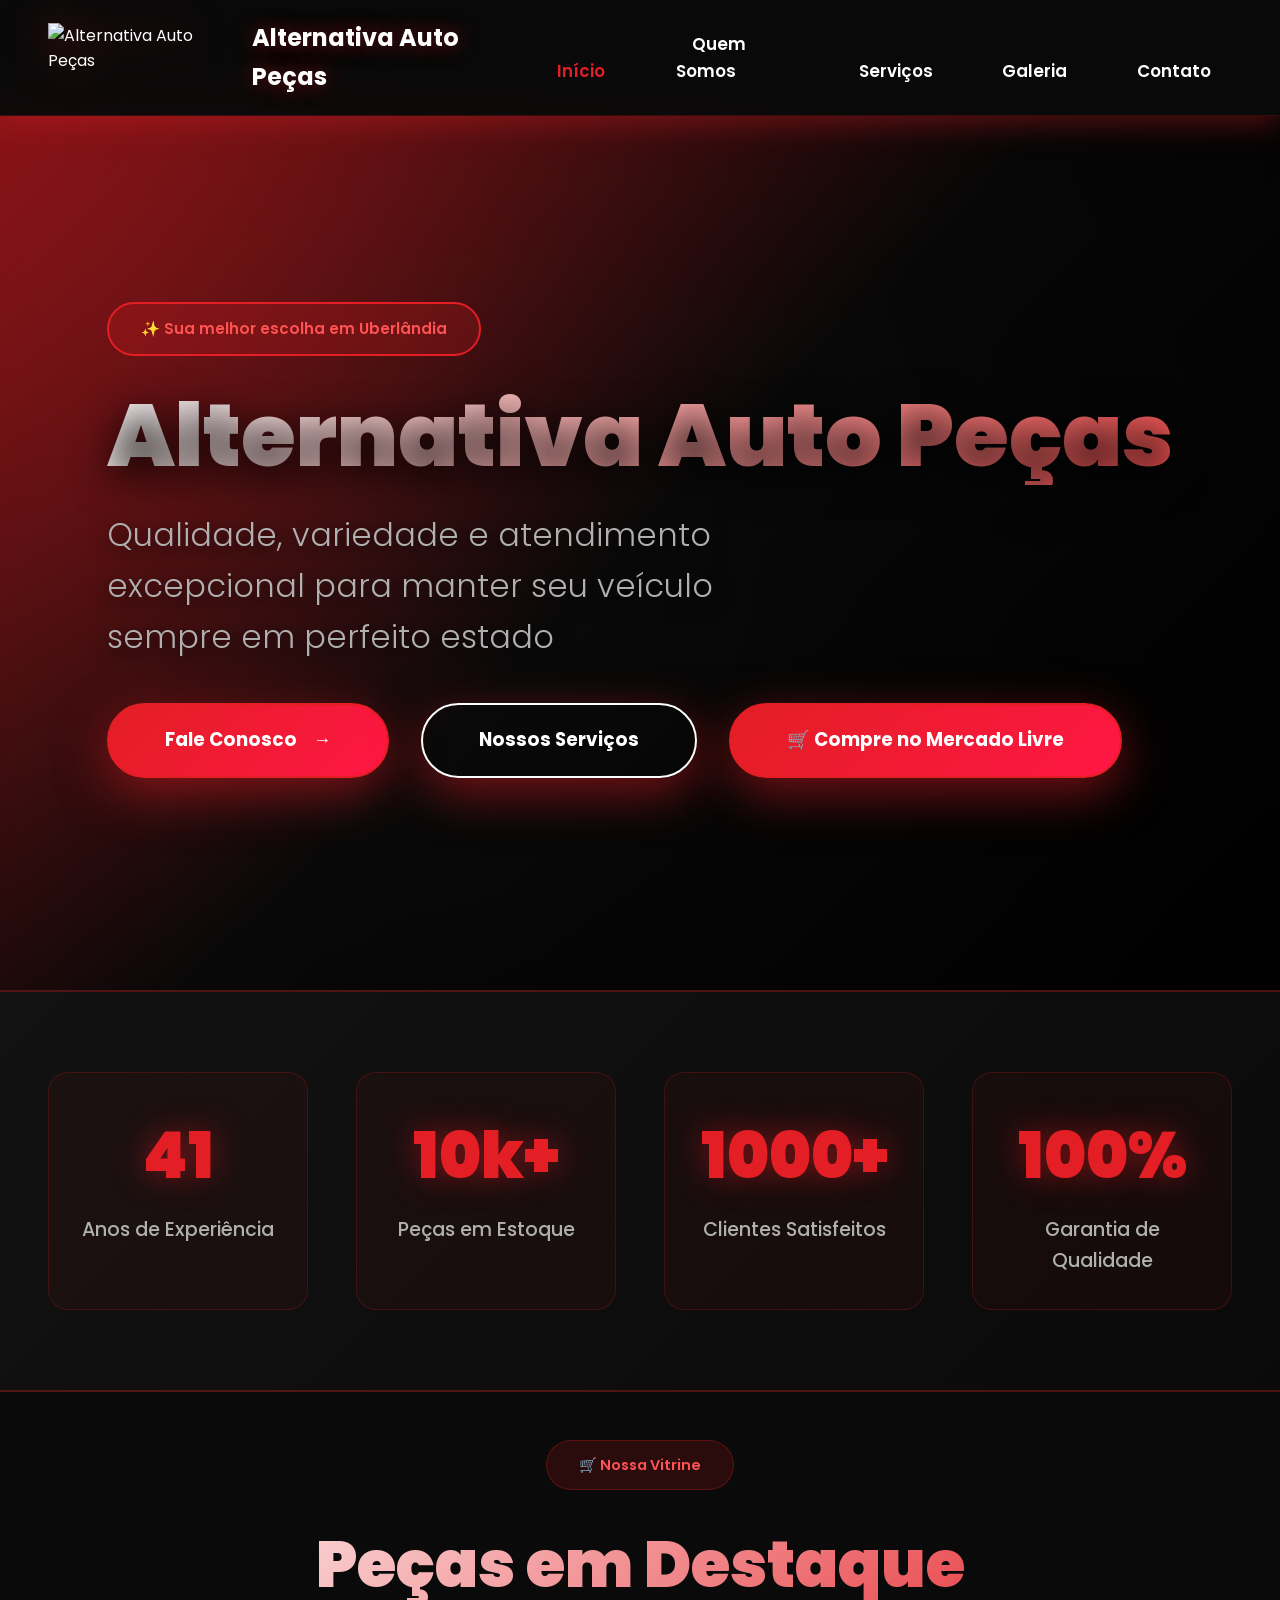
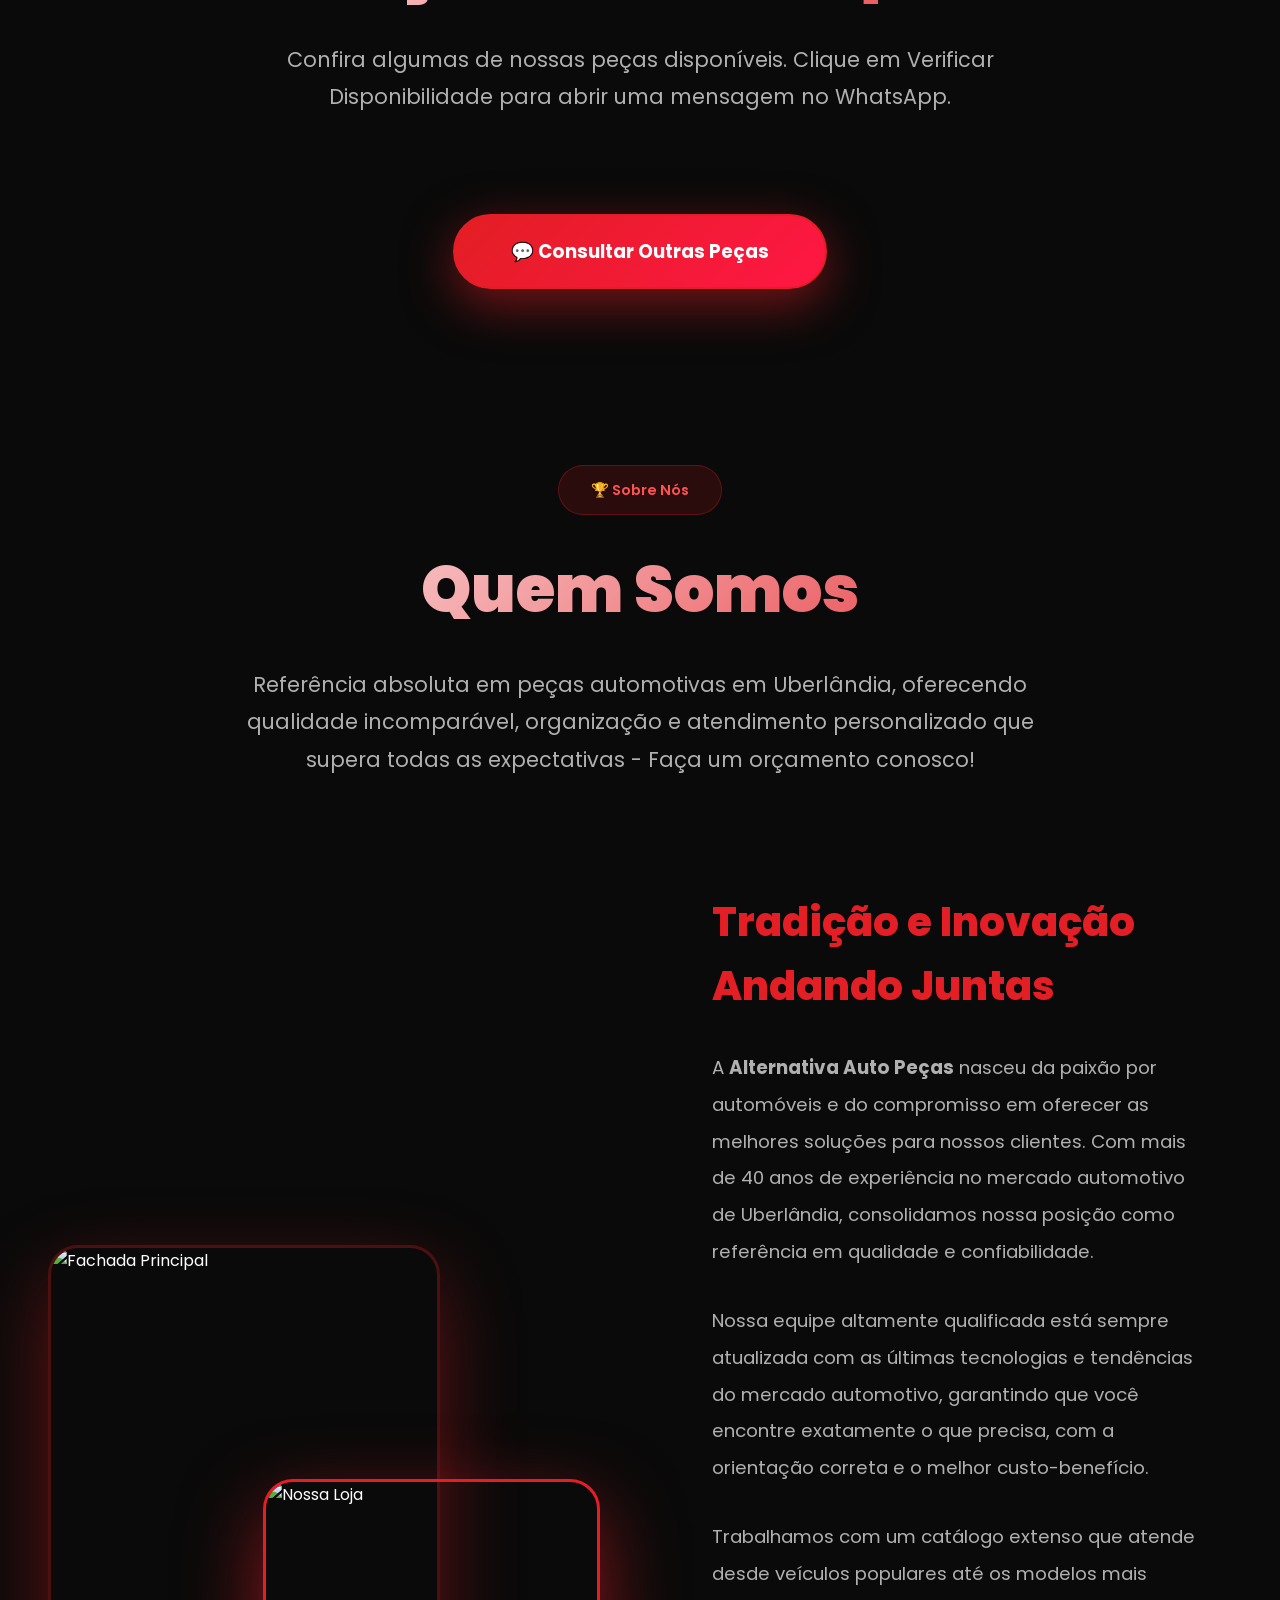
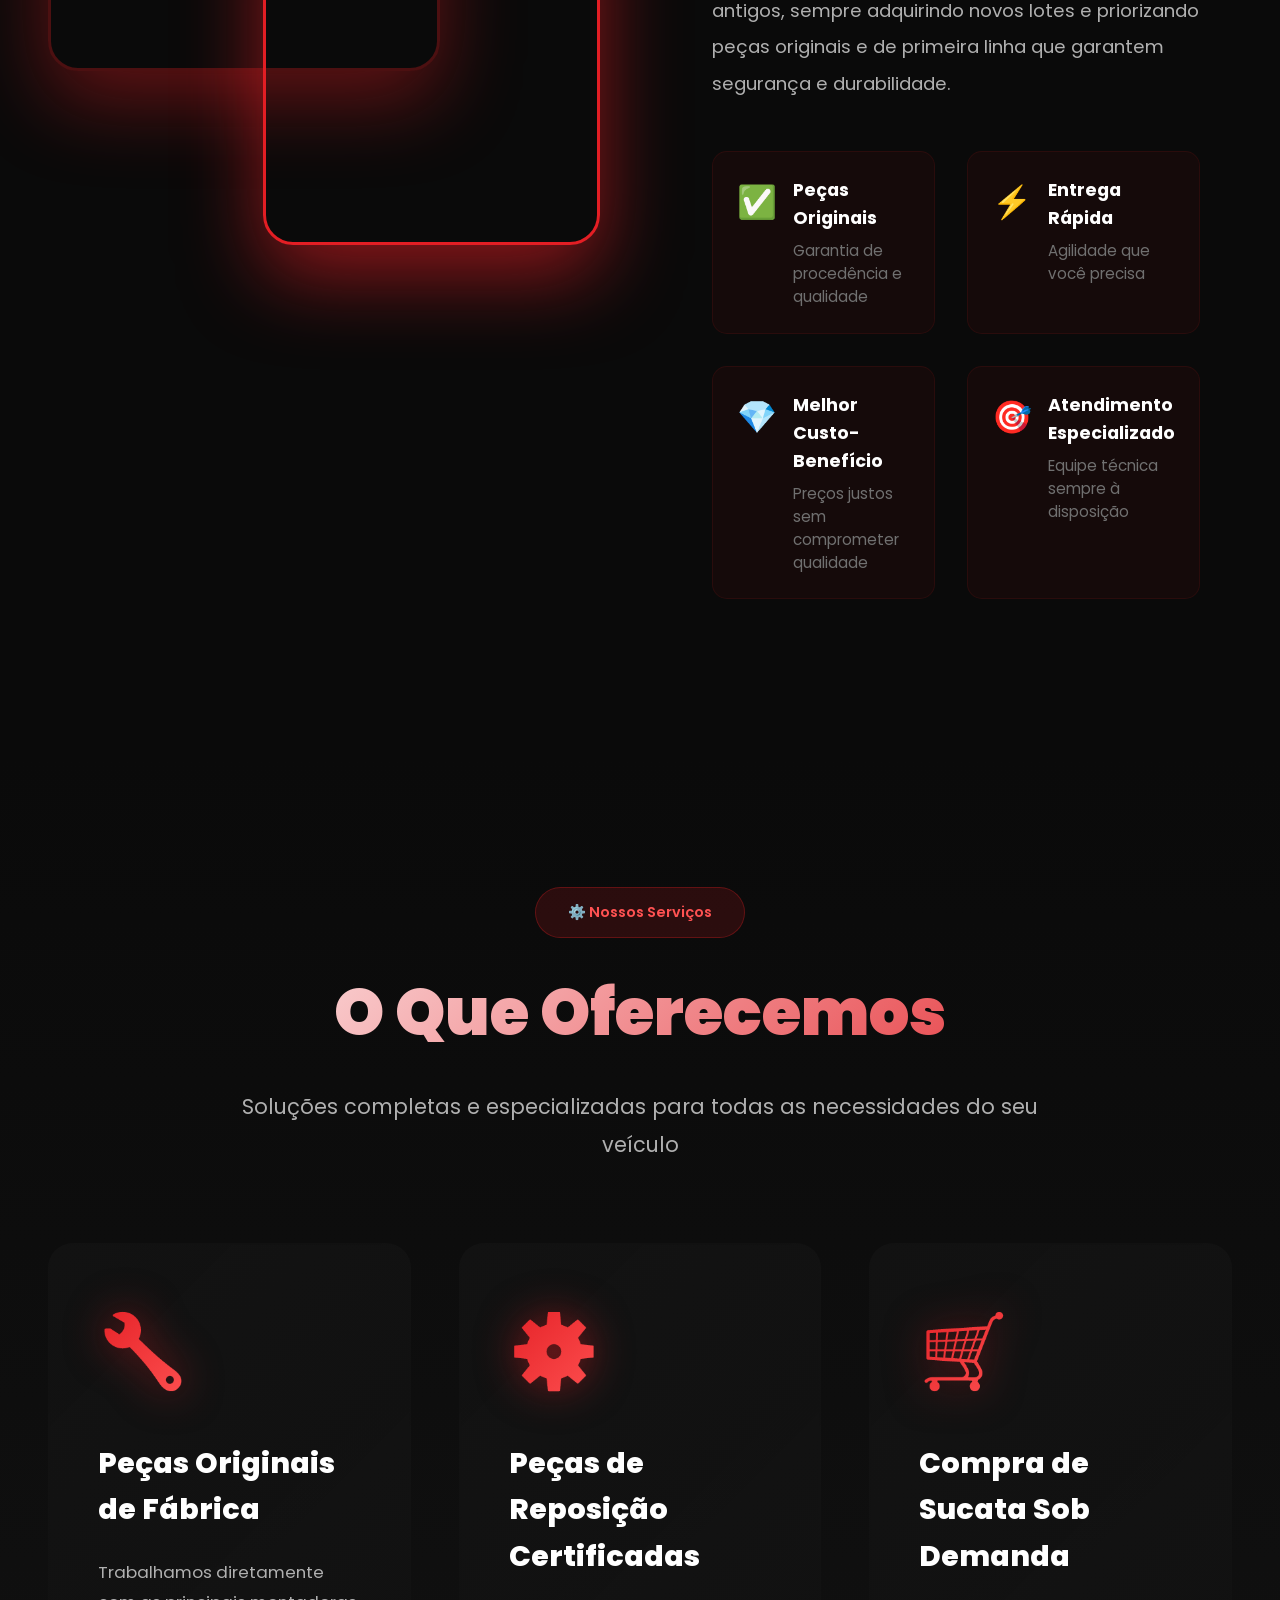
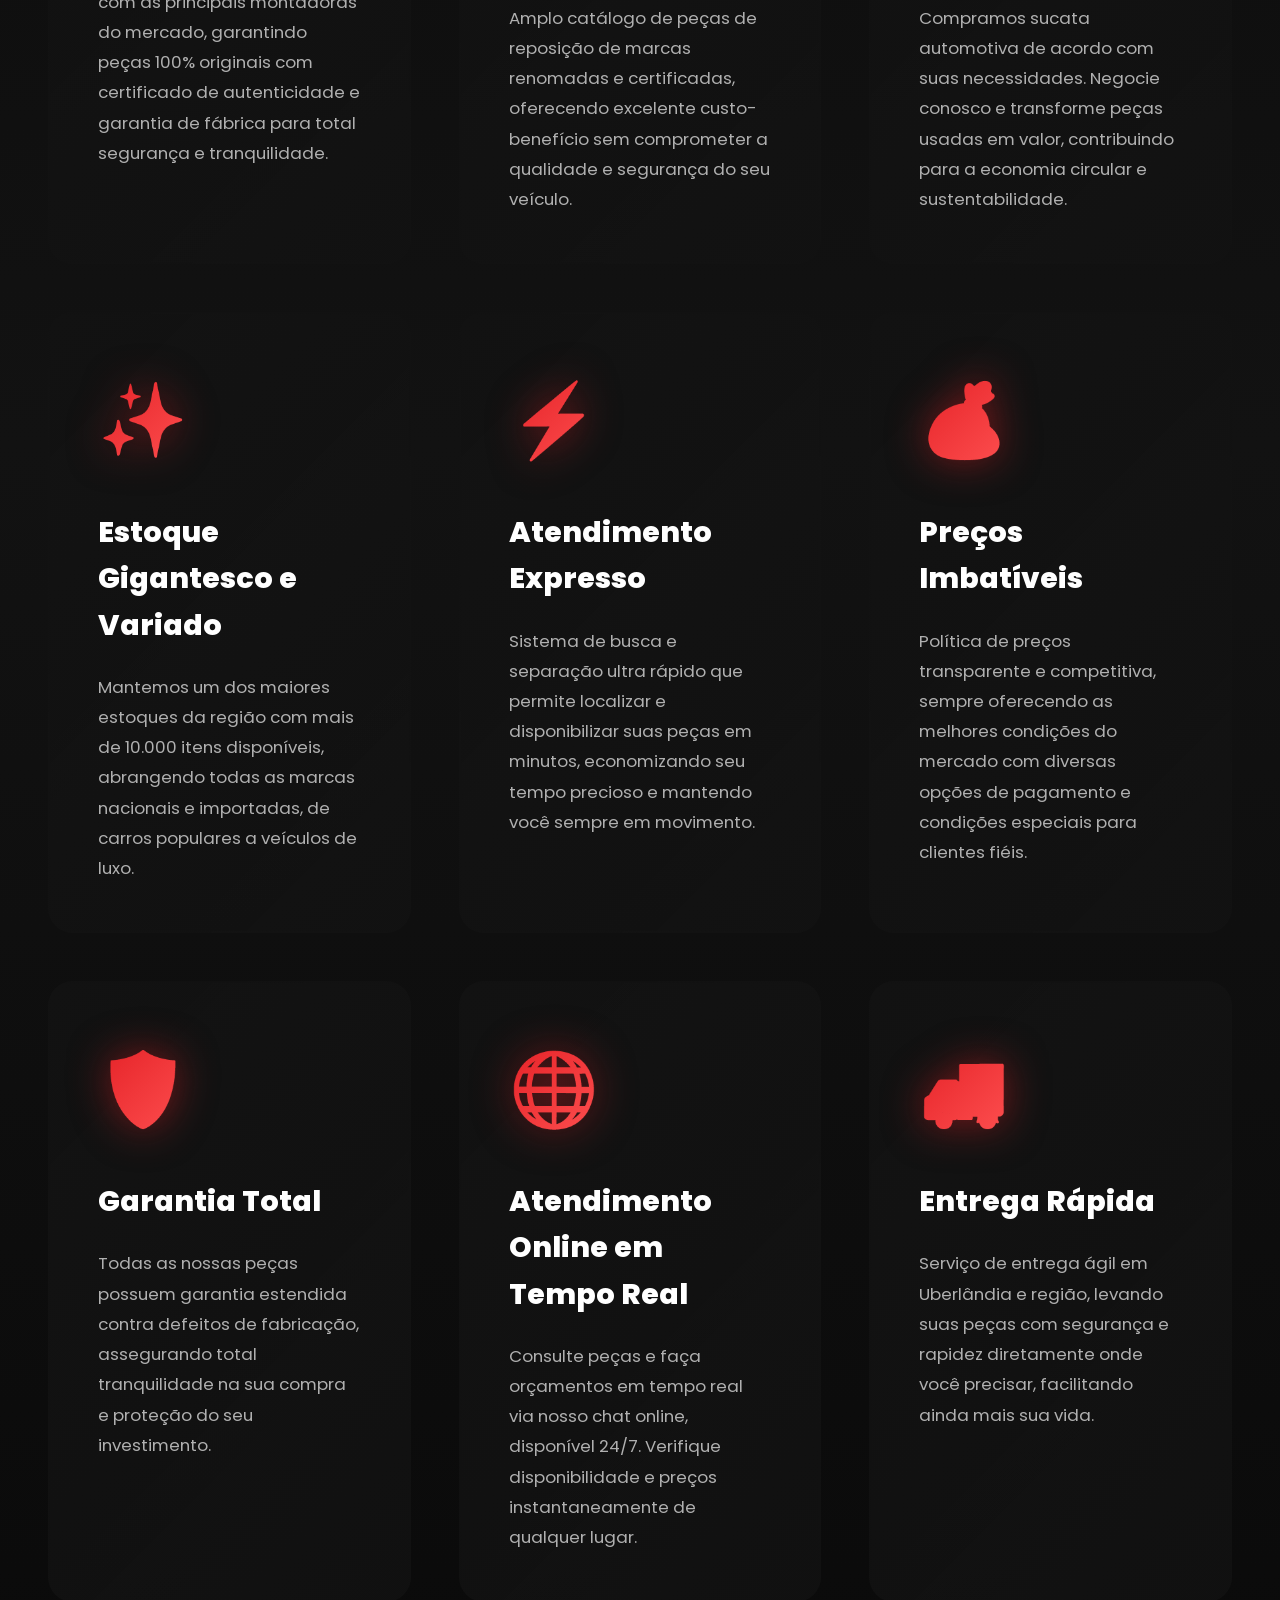
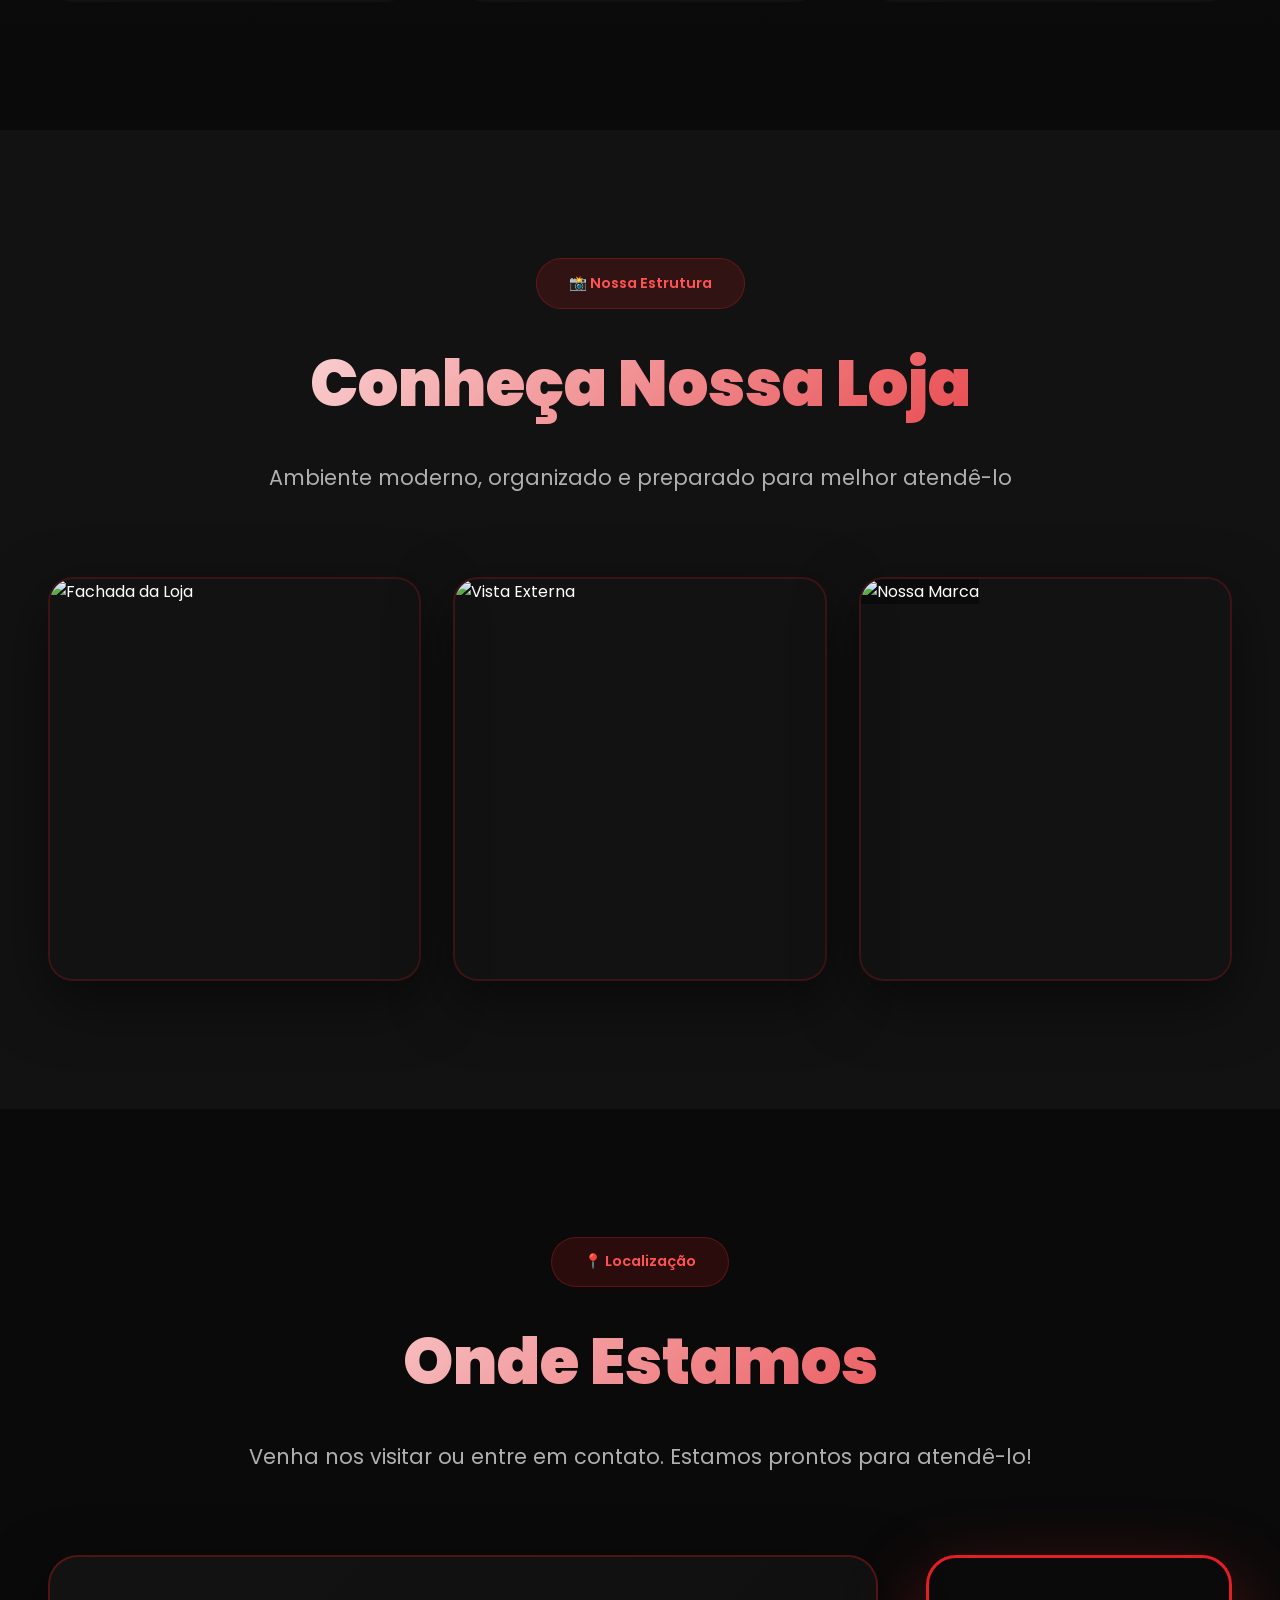
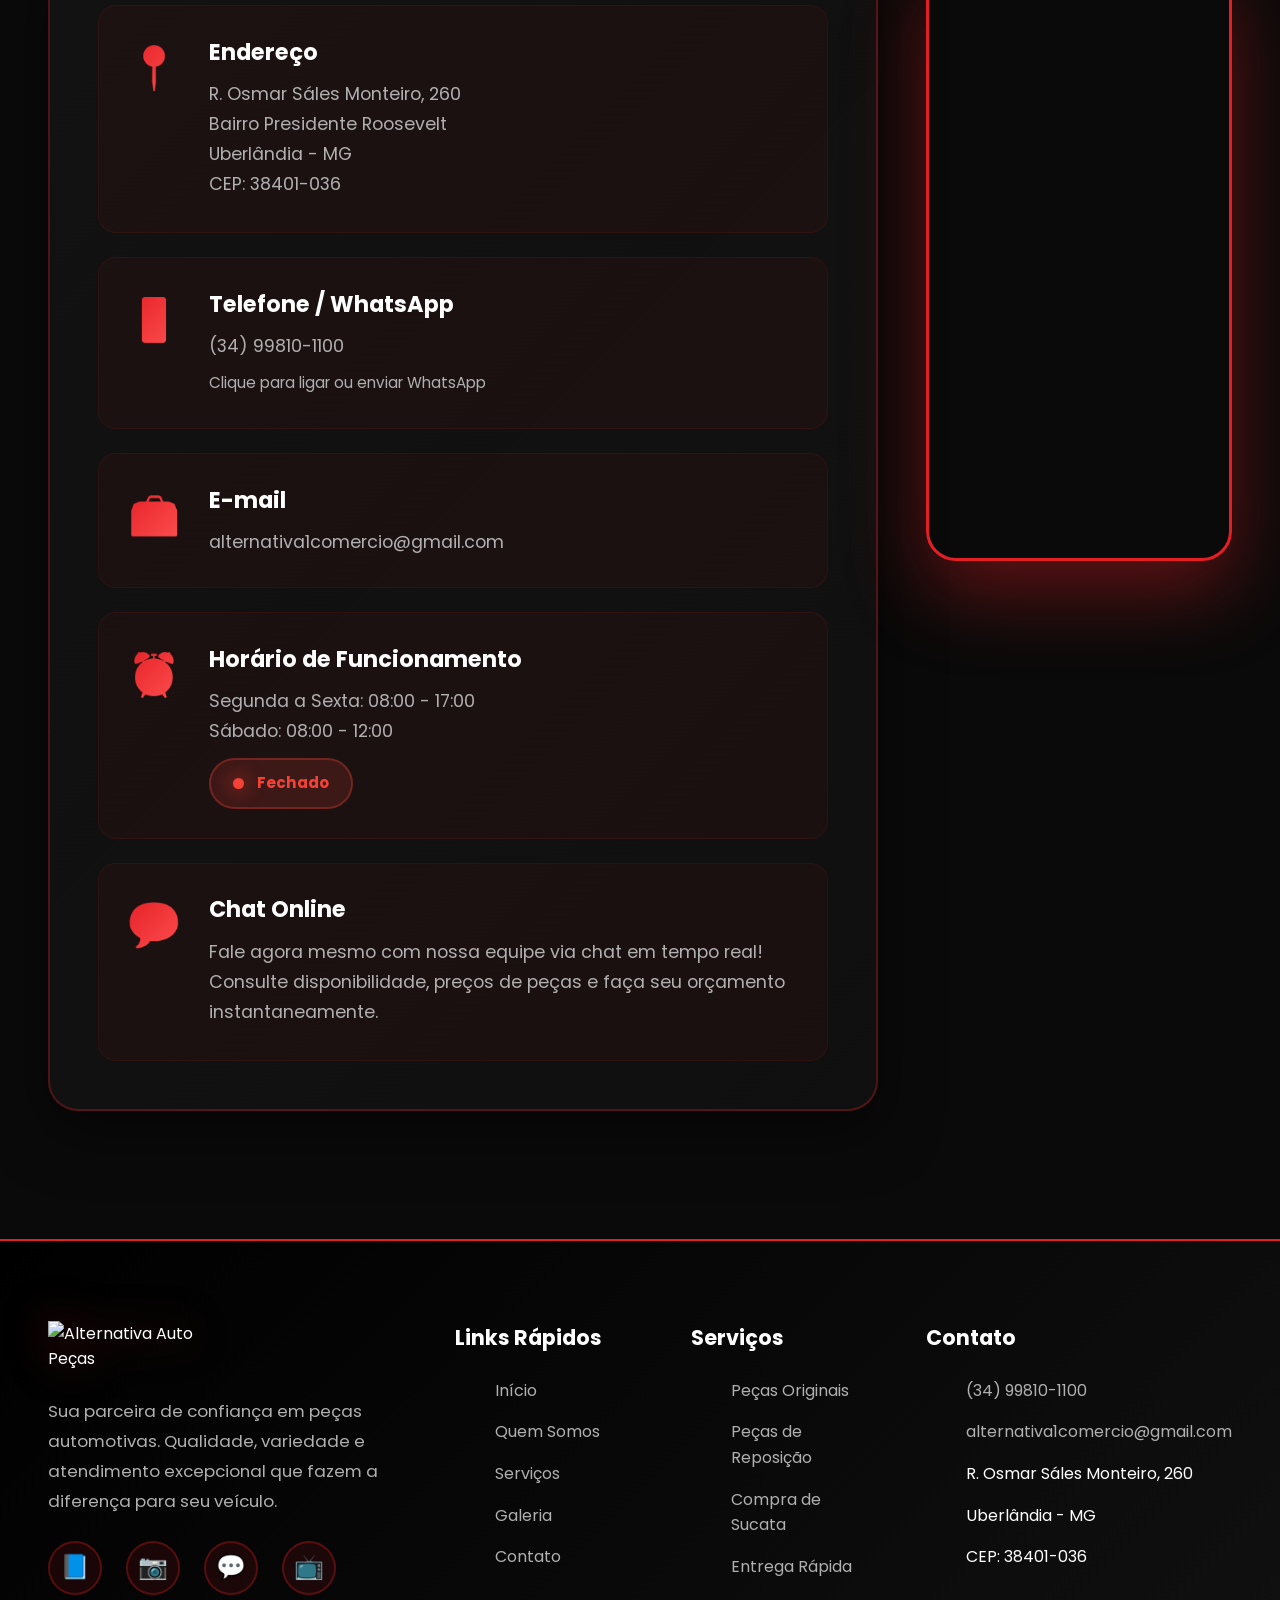
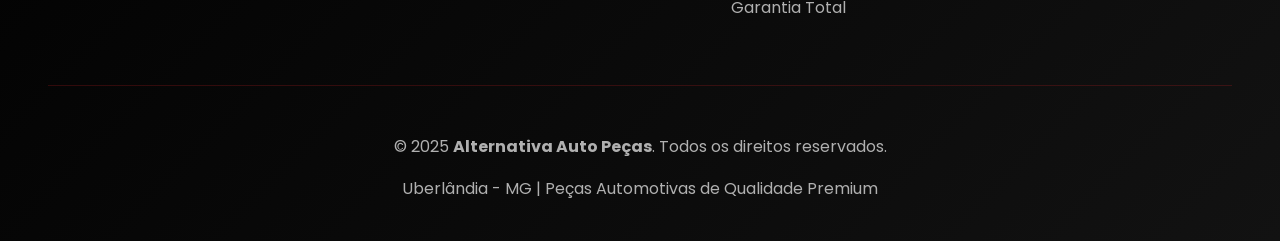
==== commit 306f382b: "Update index.html" ====
--- a/index.html
+++ b/index.html
@@ -4,6 +4,8 @@
     <meta charset="UTF-8">
     <meta name="viewport" content="width=device-width, initial-scale=1.0, maximum-scale=5.0, user-scalable=yes">
     <title>Alternativa Auto Peças - Líder em Peças Automotivas em Uberlândia</title>
+    <meta name="description" content="Peças automotivas originais e usadas em Uberlândia. Mais de 10 mil itens em estoque, garantia total e melhor preço. Entrega rápida na região.">
+    <meta name="keywords" content="peças automotivas uberlândia, auto peças usadas uberlândia, peças de carro uberlândia, desmanches uberlândia, alternativa auto peças">
     <link href="https://fonts.googleapis.com/css2?family=Poppins:wght@300;400;500;600;700;800;900&display=swap" rel="stylesheet">
     <style>
         * {
@@ -1341,7 +1343,7 @@
   <div id="productsGrid" class="products-grid" style="display:grid;grid-template-columns:repeat(auto-fit,minmax(240px,1fr));gap:18px;margin-top:20px;"></div>
 
   <div style="margin-top:18px;text-align:center;">
-    <a href="https://wa.me/5534998101100?text=Olá!%20Gostaria%20de%20ver%20outras%20peças" class="cta-button">💬 Consultar Outras Peças</a>
+    <a href="https://wa.me/5534998101100?text=Olá!%20Vi%20seu%20catálogo%20no%20site%20e%20Gostaria%20de%20ver%20outras%20peças" class="cta-button">💬 Consultar Outras Peças</a>
   </div>
 </section>
 
@@ -1350,9 +1352,15 @@
   window.__SUPABASE_CONFIG = window.__SUPABASE_CONFIG || {};
   window.__SUPABASE_CONFIG.SUPABASE_URL = 'https://huqynzdklugllbvyiyjz.supabase.co';
   window.__SUPABASE_CONFIG.SUPABASE_ANON_KEY = 'eyJhbGciOiJIUzI1NiIsInR5cCI6IkpXVCJ9.eyJpc3MiOiJzdXBhYmFzZSIsInJlZiI6Imh1cXluemRrbHVnbGxidnlpeWp6Iiwicm9sZSI6ImFub24iLCJpYXQiOjE3NjU0Nzg3MTIsImV4cCI6MjA4MTA1NDcxMn0.ziObwIGefHXzbblNQBvEvWx_AeeIy4pX0rqkgsJsVKA';
+
 </script>
-<script src="https://cdn.jsdelivr.net/npm/@supabase/supabase-js@2/dist/supabase.min.js"></script>
+
+<!-- SDK do Supabase -->
+<script src="https://cdn.jsdelivr.net/npm/@supabase/supabase-js@2/dist/umd/supabase.min.js"></script>
+
+<!-- Seu script -->
 <script src="vitrine.js"></script>
+
 
     <section id="quem-somos" class="about-section">
         <div class="section-header fade-in">
@@ -1376,7 +1384,7 @@
             <div class="about-content fade-in-right">
                 <h3>Tradição e Inovação Andando Juntas</h3>
                 <p>
-                    A <strong>Alternativa Auto Peças</strong> nasceu da paixão por automóveis e do compromisso em oferecer as melhores soluções para nossos clientes. Com mais de 15 anos de experiência no mercado automotivo de Uberlândia, consolidamos nossa posição como referência em qualidade e confiabilidade.
+                    A <strong>Alternativa Auto Peças</strong> nasceu da paixão por automóveis e do compromisso em oferecer as melhores soluções para nossos clientes. Com mais de 40 anos de experiência no mercado automotivo de Uberlândia, consolidamos nossa posição como referência em qualidade e confiabilidade.
                 </p>
                 <p>
                     Nossa equipe altamente qualificada está sempre atualizada com as últimas tecnologias e tendências do mercado automotivo, garantindo que você encontre exatamente o que precisa, com a orientação correta e o melhor custo-benefício.
@@ -2062,3 +2070,10 @@
 
 
 
+
+
+
+
+
+
+
